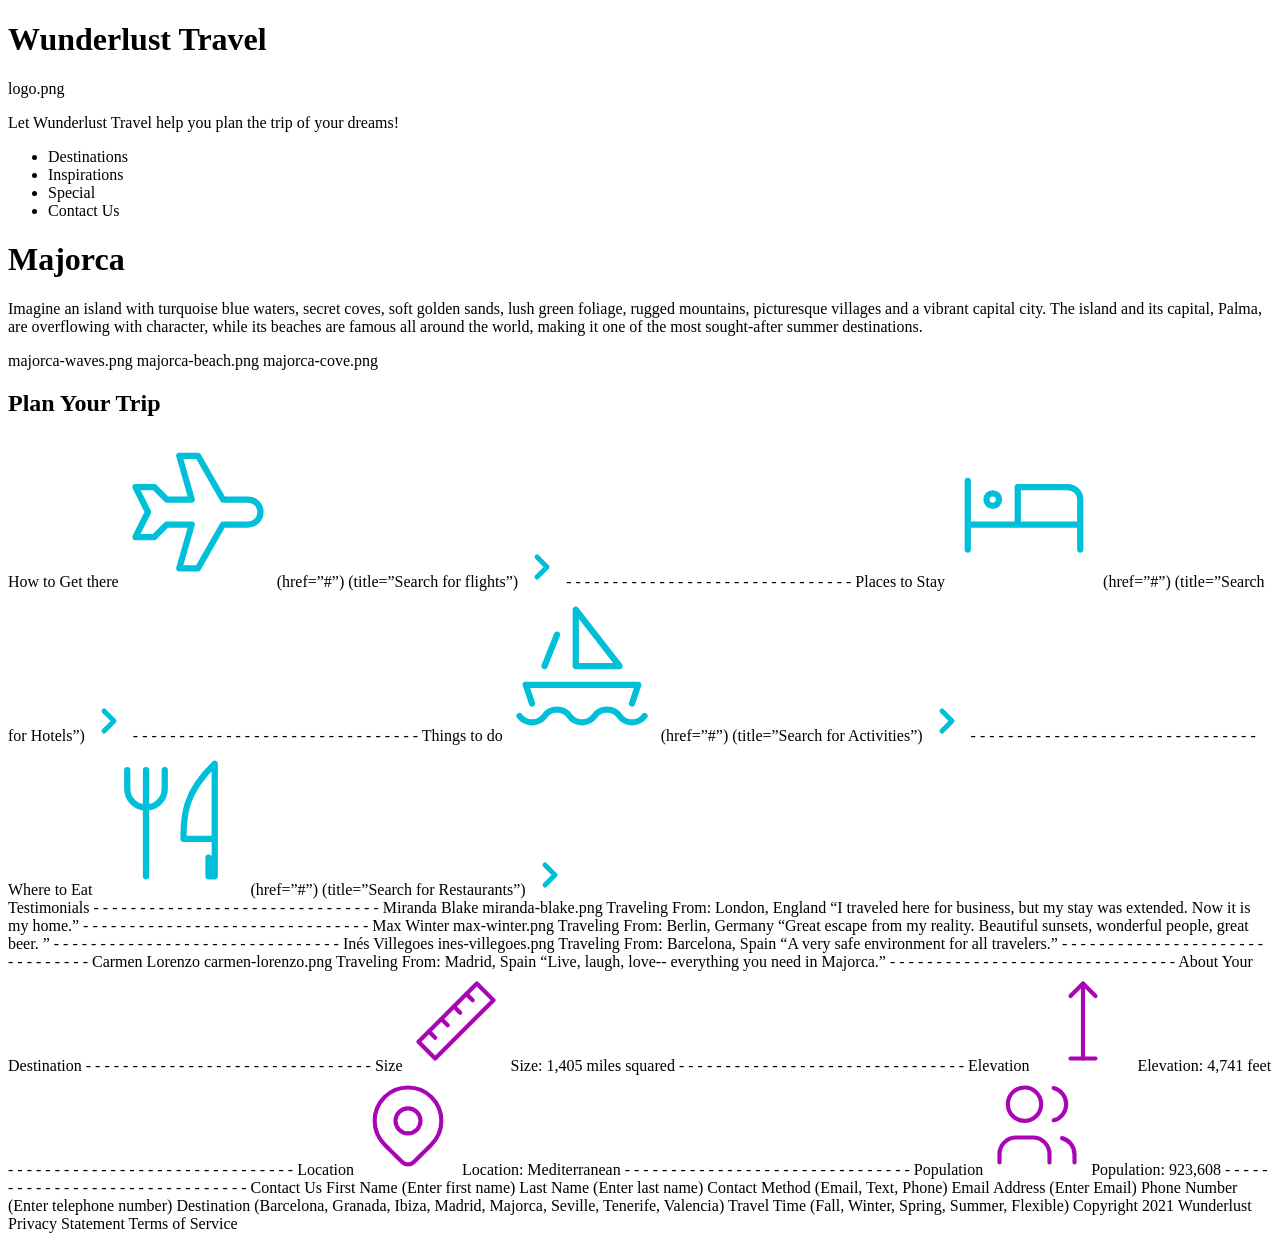
==== index.html @ f4793090 "Update index.html" ====
<!DOCTYPE html>
<html lang="en">
<head>
    <meta charset="UTF-8">
    <title>Wunderlust</title>
</head>
<body>
    <header>  
        <h1>Wunderlust Travel</h1>
        logo.png
        <p>Let Wunderlust Travel help you plan the trip of your dreams!</p>
        <nav>
            <ul>
                <li>Destinations</li>
                <li>Inspirations</li>
                <li>Special</li>
                <li>Contact Us</li>
            </ul>
        </nav>
    </header>
    
    <main>
        <h1>Majorca</h1>
        <p>Imagine an island with turquoise blue waters, secret coves, soft golden sands, lush green foliage, rugged mountains, picturesque villages and a vibrant capital city. The island and its capital, Palma, are overflowing with character, while its beaches are famous all around the world, making it one of the most sought-after summer destinations.</p>
    
        majorca-waves.png
        majorca-beach.png
        majorca-cove.png
    
    
        <h2>Plan Your Trip</h2>
   
    How to Get there
    <svg xmlns="http://www.w3.org/2000/svg" class="icon icon-tabler icon-tabler-plane" width="150" height="150" viewBox="0 0 24 24" stroke-width="1" stroke="#00bfd8" fill="none" stroke-linecap="round" stroke-linejoin="round">
      <path stroke="none" d="M0 0h24v24H0z" fill="none"/>
      <path d="M16 10h4a2 2 0 0 1 0 4h-4l-4 7h-3l2 -7h-4l-2 2h-3l2 -4l-2 -4h3l2 2h4l-2 -7h3z" />
    </svg>
    
    (href=”#”) (title=”Search for flights”)
    <svg xmlns="http://www.w3.org/2000/svg" class="icon icon-tabler icon-tabler-chevron-right" width="40" height="40" viewBox="0 0 24 24" stroke-width="3" stroke="#00bfd8" fill="none" stroke-linecap="round" stroke-linejoin="round">
      <path stroke="none" d="M0 0h24v24H0z" fill="none"/>
      <polyline points="9 6 15 12 9 18" />
    </svg>
    - - - - - - - - - - - - - - - - - - - - - - - - - - - - - - - 
    Places to Stay
    <svg xmlns="http://www.w3.org/2000/svg" class="icon icon-tabler icon-tabler-bed" width="150" height="150" viewBox="0 0 24 24" stroke-width="1" stroke="#00bfd8" fill="none" stroke-linecap="round" stroke-linejoin="round">
      <path stroke="none" d="M0 0h24v24H0z" fill="none"/>
      <path d="M3 7v11m0 -4h18m0 4v-8a2 2 0 0 0 -2 -2h-8v6" />
      <circle cx="7" cy="10" r="1" />
    </svg>
    
    (href=”#”) (title=”Search for Hotels”)
    <svg xmlns="http://www.w3.org/2000/svg" class="icon icon-tabler icon-tabler-chevron-right" width="40" height="40" viewBox="0 0 24 24" stroke-width="3" stroke="#00bfd8" fill="none" stroke-linecap="round" stroke-linejoin="round">
      <path stroke="none" d="M0 0h24v24H0z" fill="none"/>
      <polyline points="9 6 15 12 9 18" />
    </svg>
    - - - - - - - - - - - - - - - - - - - - - - - - - - - - - - - 
    Things to do
    <svg xmlns="http://www.w3.org/2000/svg" class="icon icon-tabler icon-tabler-sailboat" width="150" height="150" viewBox="0 0 24 24" stroke-width="1" stroke="#00bfd8" fill="none" stroke-linecap="round" stroke-linejoin="round">
      <path stroke="none" d="M0 0h24v24H0z" fill="none"/>
      <path d="M2 20a2.4 2.4 0 0 0 2 1a2.4 2.4 0 0 0 2 -1a2.4 2.4 0 0 1 2 -1a2.4 2.4 0 0 1 2 1a2.4 2.4 0 0 0 2 1a2.4 2.4 0 0 0 2 -1a2.4 2.4 0 0 1 2 -1a2.4 2.4 0 0 1 2 1a2.4 2.4 0 0 0 2 1a2.4 2.4 0 0 0 2 -1" />
      <path d="M4 18l-1 -3h18l-1 3" />
      <path d="M11 12h7l-7 -9v9" />
      <line x1="8" y1="7" x2="6" y2="12" />
    </svg>
    
    (href=”#”) (title=”Search for Activities”)
    <svg xmlns="http://www.w3.org/2000/svg" class="icon icon-tabler icon-tabler-chevron-right" width="40" height="40" viewBox="0 0 24 24" stroke-width="3" stroke="#00bfd8" fill="none" stroke-linecap="round" stroke-linejoin="round">
      <path stroke="none" d="M0 0h24v24H0z" fill="none"/>
      <polyline points="9 6 15 12 9 18" />
    </svg>
    - - - - - - - - - - - - - - - - - - - - - - - - - - - - - - - 
    Where to Eat
    <svg xmlns="http://www.w3.org/2000/svg" class="icon icon-tabler icon-tabler-tools-kitchen-2" width="150" height="150" viewBox="0 0 24 24" stroke-width="1" stroke="#00bfd8" fill="none" stroke-linecap="round" stroke-linejoin="round">
      <path stroke="none" d="M0 0h24v24H0z" fill="none"/>
      <path d="M19 3v12h-5c-.023 -3.681 .184 -7.406 5 -12zm0 12v6h-1v-3m-10 -14v17m-3 -17v3a3 3 0 1 0 6 0v-3" />
    </svg>
    
    (href=”#”) (title=”Search for Restaurants”) 
    <svg xmlns="http://www.w3.org/2000/svg" class="icon icon-tabler icon-tabler-chevron-right" width="40" height="40" viewBox="0 0 24 24" stroke-width="3" stroke="#00bfd8" fill="none" stroke-linecap="round" stroke-linejoin="round">
      <path stroke="none" d="M0 0h24v24H0z" fill="none"/>
      <polyline points="9 6 15 12 9 18" />
    </svg>
    </main> 
    
    
    Testimonials
    - - - - - - - - - - - - - - - - - - - - - - - - - - - - - - - 
    Miranda Blake
    miranda-blake.png
    Traveling From: London, England
    “I traveled here for business, but my stay was extended. Now it is my home.”
    - - - - - - - - - - - - - - - - - - - - - - - - - - - - - - - 
    Max Winter
    max-winter.png
    Traveling From: Berlin, Germany
    “Great escape from my reality. Beautiful sunsets, wonderful people, great beer. ”
    - - - - - - - - - - - - - - - - - - - - - - - - - - - - - - - 
    Inés Villegoes
    ines-villegoes.png
    Traveling From: Barcelona, Spain
    “A very safe environment for all travelers.”
    
    - - - - - - - - - - - - - - - - - - - - - - - - - - - - - - - 
    Carmen Lorenzo
    carmen-lorenzo.png
    Traveling From: Madrid, Spain
    “Live, laugh, love-- everything you need in Majorca.”
    - - - - - - - - - - - - - - - - - - - - - - - - - - - - - - - 
    
    
    About Your Destination
    - - - - - - - - - - - - - - - - - - - - - - - - - - - - - - - 
    Size
    <svg xmlns="http://www.w3.org/2000/svg" class="icon icon-tabler icon-tabler-ruler-2" width="100" height="100" viewBox="0 0 24 24" stroke-width="1" stroke="#a905b6" fill="none" stroke-linecap="round" stroke-linejoin="round">
      <path stroke="none" d="M0 0h24v24H0z" fill="none"/>
      <path d="M17 3l4 4l-14 14l-4 -4z" />
      <path d="M16 7l-1.5 -1.5" />
      <path d="M13 10l-1.5 -1.5" />
      <path d="M10 13l-1.5 -1.5" />
      <path d="M7 16l-1.5 -1.5" />
    </svg>
    
    Size: 1,405 miles squared
    - - - - - - - - - - - - - - - - - - - - - - - - - - - - - - - 
    Elevation
    <svg xmlns="http://www.w3.org/2000/svg" class="icon icon-tabler icon-tabler-arrow-top-bar" width="100" height="100" viewBox="0 0 24 24" stroke-width="1" stroke="#a905b6" fill="none" stroke-linecap="round" stroke-linejoin="round">
      <path stroke="none" d="M0 0h24v24H0z" fill="none"/>
      <line x1="12" y1="21" x2="12" y2="3" />
      <path d="M15 6l-3 -3l-3 3" />
      <line x1="9" y1="21" x2="15" y2="21" />
    </svg>
    
    Elevation: 4,741 feet
    - - - - - - - - - - - - - - - - - - - - - - - - - - - - - - - 
    Location
    <svg xmlns="http://www.w3.org/2000/svg" class="icon icon-tabler icon-tabler-map-pin" width="100" height="100" viewBox="0 0 24 24" stroke-width="1" stroke="#a905b6" fill="none" stroke-linecap="round" stroke-linejoin="round">
      <path stroke="none" d="M0 0h24v24H0z" fill="none"/>
      <circle cx="12" cy="11" r="3" />
      <path d="M17.657 16.657l-4.243 4.243a2 2 0 0 1 -2.827 0l-4.244 -4.243a8 8 0 1 1 11.314 0z" />
    </svg>
    Location: Mediterranean 
    - - - - - - - - - - - - - - - - - - - - - - - - - - - - - - - 
    Population
    <svg xmlns="http://www.w3.org/2000/svg" class="icon icon-tabler icon-tabler-users" width="100" height="100" viewBox="0 0 24 24" stroke-width="1" stroke="#a905b6" fill="none" stroke-linecap="round" stroke-linejoin="round">
      <path stroke="none" d="M0 0h24v24H0z" fill="none"/>
      <circle cx="9" cy="7" r="4" />
      <path d="M3 21v-2a4 4 0 0 1 4 -4h4a4 4 0 0 1 4 4v2" />
      <path d="M16 3.13a4 4 0 0 1 0 7.75" />
      <path d="M21 21v-2a4 4 0 0 0 -3 -3.85" />
    </svg>
    
    Population: 923,608
    - - - - - - - - - - - - - - - - - - - - - - - - - - - - - - - 
    
    
    Contact Us
    First Name (Enter first name)
    Last Name (Enter last name)
    
    Contact Method (Email, Text, Phone)
    Email Address (Enter Email)
    Phone Number (Enter telephone number)
    
    Destination (Barcelona, Granada, Ibiza, Madrid, Majorca, Seville, Tenerife, Valencia)
    Travel Time (Fall, Winter, Spring, Summer, Flexible)
    
    
    
    Copyright 2021 Wunderlust
    Privacy Statement
    Terms of Service
    
</body>
</html>
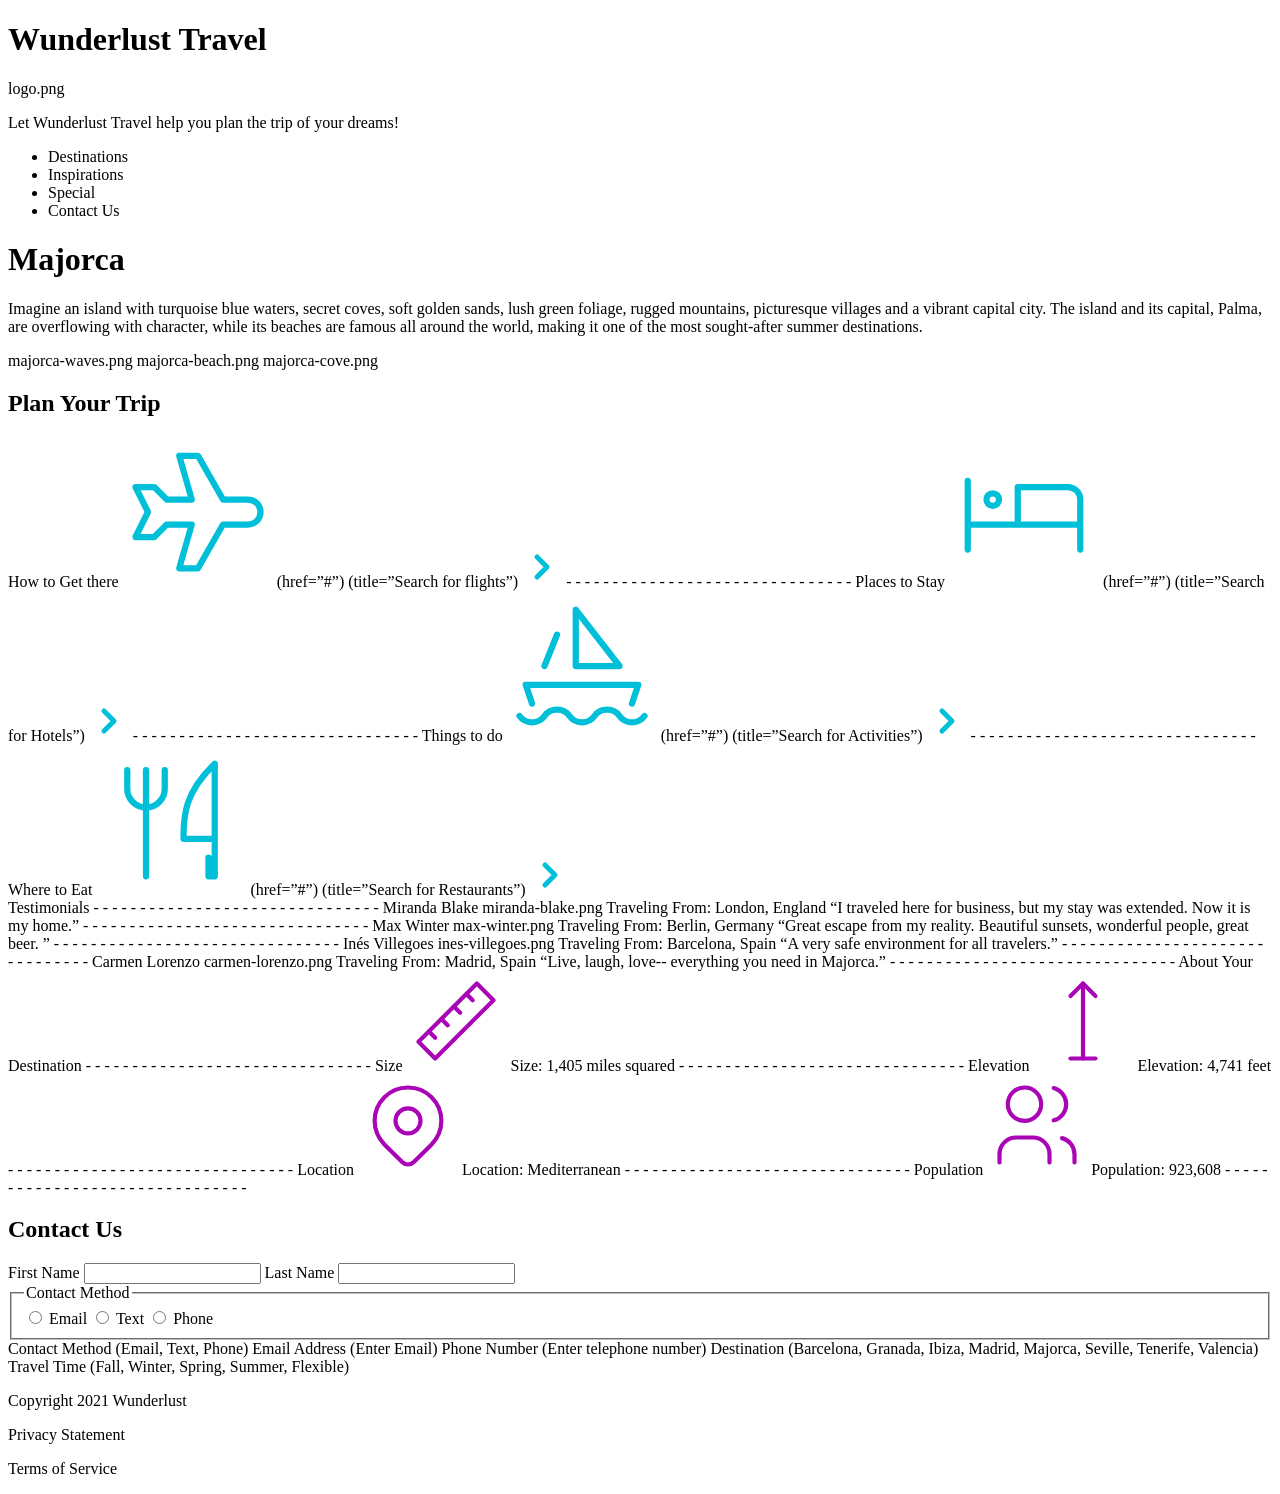
==== commit 24eedcf0: "footer and radio added footer and radio buttons for the contact form area" ====
--- a/index.html
+++ b/index.html
@@ -30,7 +30,7 @@
     
         <h2>Plan Your Trip</h2>
    
-    How to Get there
+        How to Get there
     <svg xmlns="http://www.w3.org/2000/svg" class="icon icon-tabler icon-tabler-plane" width="150" height="150" viewBox="0 0 24 24" stroke-width="1" stroke="#00bfd8" fill="none" stroke-linecap="round" stroke-linejoin="round">
       <path stroke="none" d="M0 0h24v24H0z" fill="none"/>
       <path d="M16 10h4a2 2 0 0 1 0 4h-4l-4 7h-3l2 -7h-4l-2 2h-3l2 -4l-2 -4h3l2 2h4l-2 -7h3z" />
@@ -152,11 +152,22 @@
     
     Population: 923,608
     - - - - - - - - - - - - - - - - - - - - - - - - - - - - - - - 
-    
-    
-    Contact Us
-    First Name (Enter first name)
-    Last Name (Enter last name)
+    <h2>Contact Us</h2>
+    <form>
+        <label for="firstName">First Name</label>
+        <input id="firstName" type="text" required>
+        <label for="lastName">Last Name</label>
+        <input id="lastName" type="text" required>
+
+        <fieldset>
+            <legend>Contact Method</legend>
+            <input id="method1" type="radio" name="email">
+            <label for="method1">Email</label>
+            <input id="method2" type="radio" name="text">
+            <label for="method2">Text</label>
+            <input id="method3" type="radio" name="phone">
+            <label for="method3">Phone</label>
+        </fieldset>
     
     Contact Method (Email, Text, Phone)
     Email Address (Enter Email)
@@ -164,12 +175,13 @@
     
     Destination (Barcelona, Granada, Ibiza, Madrid, Majorca, Seville, Tenerife, Valencia)
     Travel Time (Fall, Winter, Spring, Summer, Flexible)
+    </form>
     
-    
-    
-    Copyright 2021 Wunderlust
-    Privacy Statement
-    Terms of Service
+    <footer>
+        <p>Copyright 2021 Wunderlust</p>
+        <p>Privacy Statement</p>
+        <p>Terms of Service</p>
+    </footer>
     
 </body>
 </html>
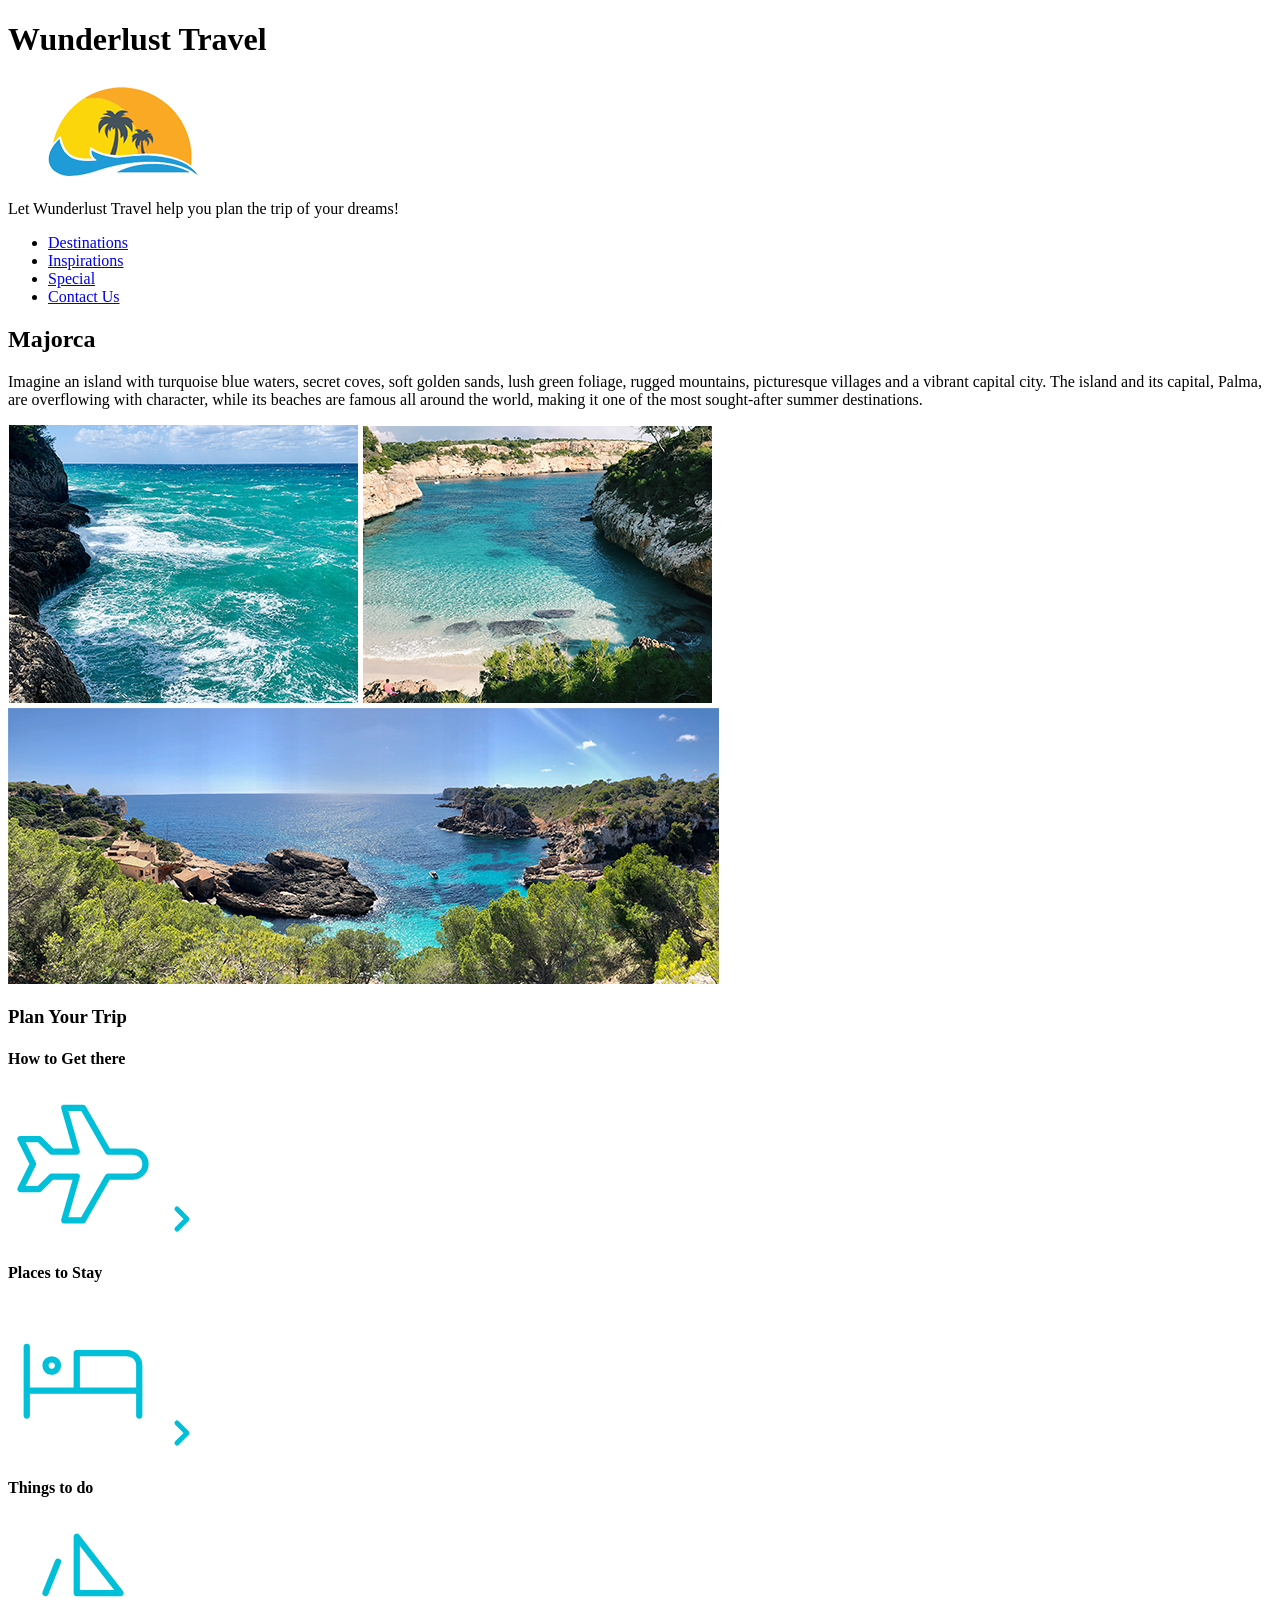
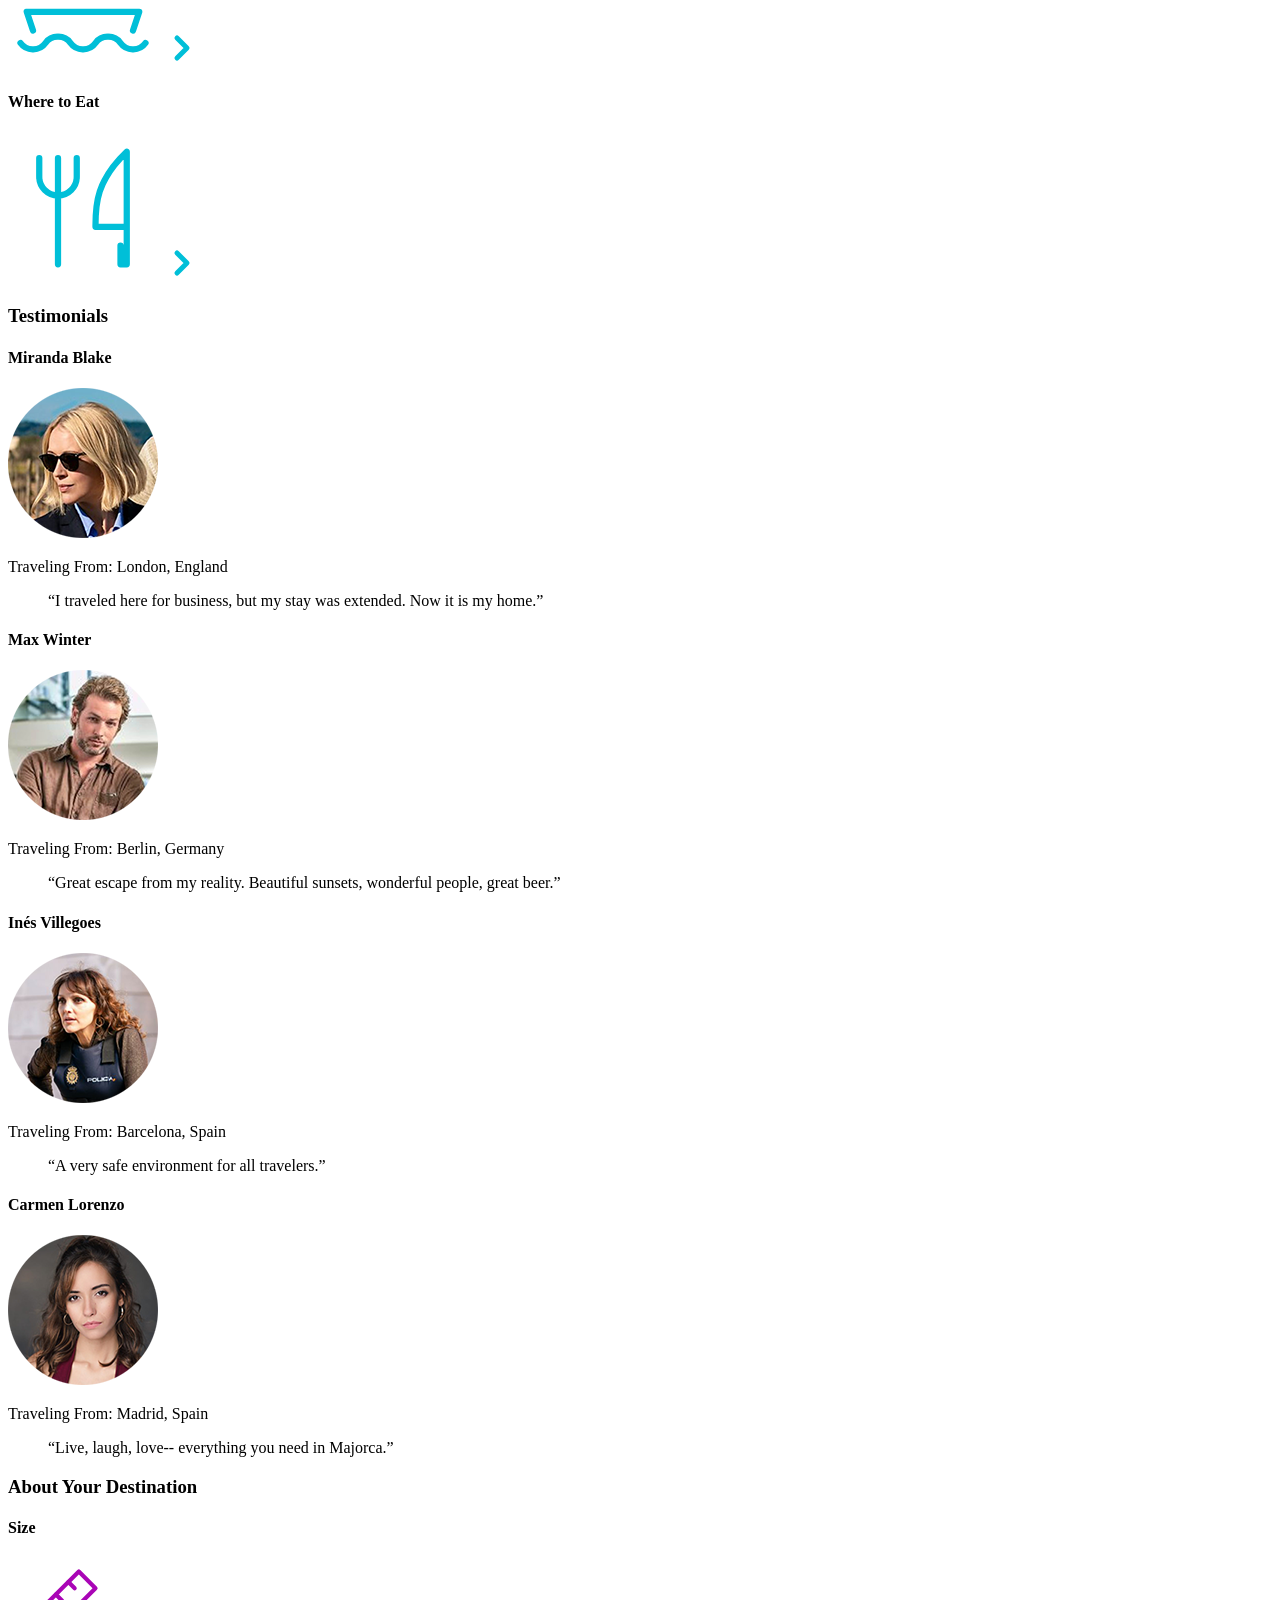
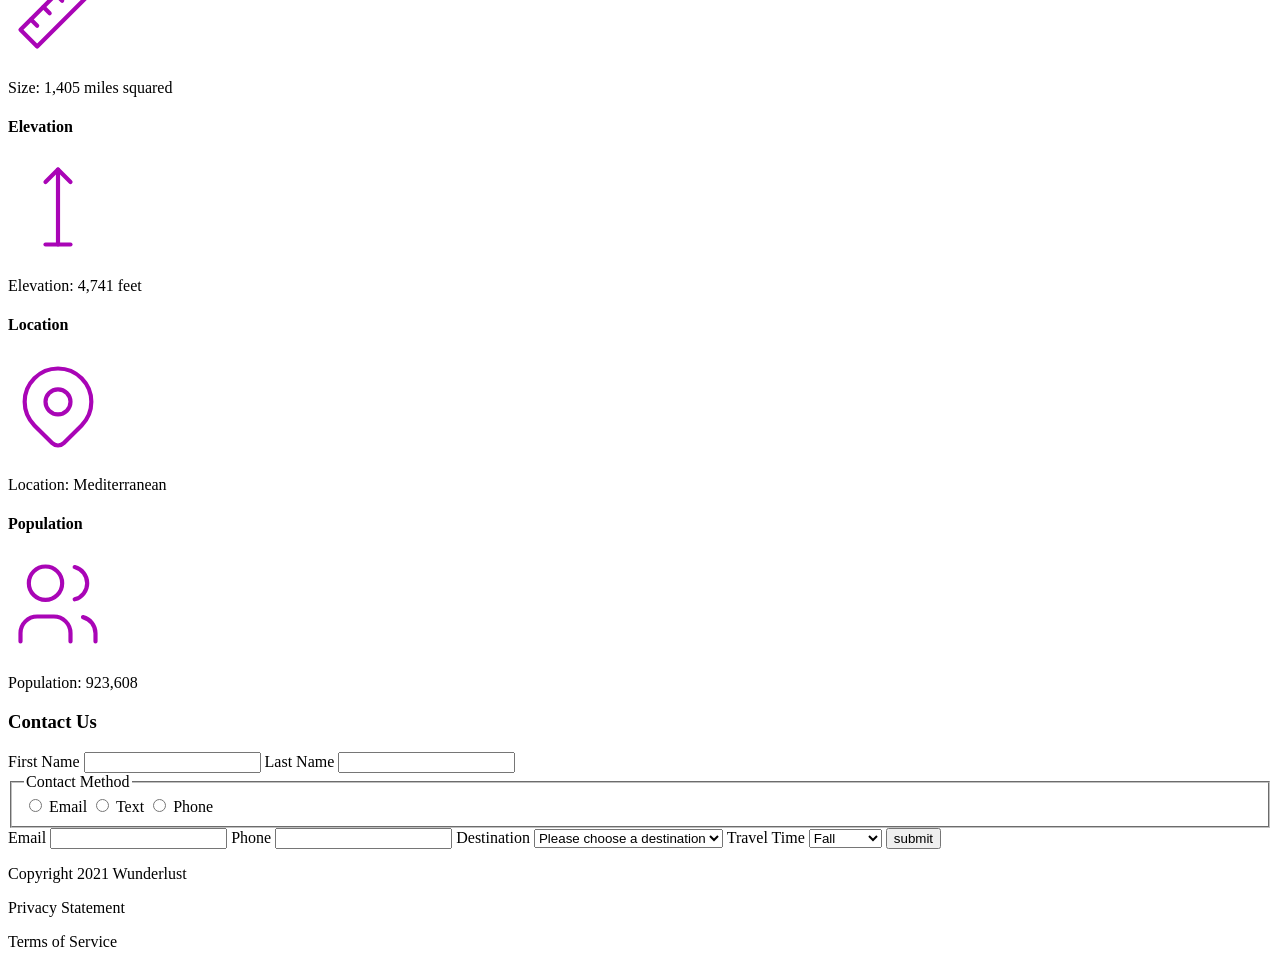
==== commit 0ce80613: "more code" ====
--- a/index.html
+++ b/index.html
@@ -7,181 +7,208 @@
 <body>
     <header>  
         <h1>Wunderlust Travel</h1>
-        logo.png
+        <img src="images/logo-L.png" alt="cartoon sun with two palm trees and waves underneath">
         <p>Let Wunderlust Travel help you plan the trip of your dreams!</p>
         <nav>
             <ul>
-                <li>Destinations</li>
-                <li>Inspirations</li>
-                <li>Special</li>
-                <li>Contact Us</li>
+                <li><a href="#Destinations">Destinations</a></li>
+                <li><a href="#Inspirations">Inspirations</a></li>
+                <li><a href="#Special">Special</a></li>
+                <li><a href="#Contact">Contact Us</a></li>
             </ul>
         </nav>
     </header>
     
     <main>
-        <h1>Majorca</h1>
+        <h2>Majorca</h2>
         <p>Imagine an island with turquoise blue waters, secret coves, soft golden sands, lush green foliage, rugged mountains, picturesque villages and a vibrant capital city. The island and its capital, Palma, are overflowing with character, while its beaches are famous all around the world, making it one of the most sought-after summer destinations.</p>
     
-        majorca-waves.png
-        majorca-beach.png
-        majorca-cove.png
-    
-    
-        <h2>Plan Your Trip</h2>
-   
-        How to Get there
-    <svg xmlns="http://www.w3.org/2000/svg" class="icon icon-tabler icon-tabler-plane" width="150" height="150" viewBox="0 0 24 24" stroke-width="1" stroke="#00bfd8" fill="none" stroke-linecap="round" stroke-linejoin="round">
-      <path stroke="none" d="M0 0h24v24H0z" fill="none"/>
-      <path d="M16 10h4a2 2 0 0 1 0 4h-4l-4 7h-3l2 -7h-4l-2 2h-3l2 -4l-2 -4h3l2 2h4l-2 -7h3z" />
-    </svg>
-    
-    (href=”#”) (title=”Search for flights”)
-    <svg xmlns="http://www.w3.org/2000/svg" class="icon icon-tabler icon-tabler-chevron-right" width="40" height="40" viewBox="0 0 24 24" stroke-width="3" stroke="#00bfd8" fill="none" stroke-linecap="round" stroke-linejoin="round">
-      <path stroke="none" d="M0 0h24v24H0z" fill="none"/>
-      <polyline points="9 6 15 12 9 18" />
-    </svg>
-    - - - - - - - - - - - - - - - - - - - - - - - - - - - - - - - 
-    Places to Stay
-    <svg xmlns="http://www.w3.org/2000/svg" class="icon icon-tabler icon-tabler-bed" width="150" height="150" viewBox="0 0 24 24" stroke-width="1" stroke="#00bfd8" fill="none" stroke-linecap="round" stroke-linejoin="round">
-      <path stroke="none" d="M0 0h24v24H0z" fill="none"/>
-      <path d="M3 7v11m0 -4h18m0 4v-8a2 2 0 0 0 -2 -2h-8v6" />
-      <circle cx="7" cy="10" r="1" />
-    </svg>
-    
-    (href=”#”) (title=”Search for Hotels”)
-    <svg xmlns="http://www.w3.org/2000/svg" class="icon icon-tabler icon-tabler-chevron-right" width="40" height="40" viewBox="0 0 24 24" stroke-width="3" stroke="#00bfd8" fill="none" stroke-linecap="round" stroke-linejoin="round">
-      <path stroke="none" d="M0 0h24v24H0z" fill="none"/>
-      <polyline points="9 6 15 12 9 18" />
-    </svg>
-    - - - - - - - - - - - - - - - - - - - - - - - - - - - - - - - 
-    Things to do
-    <svg xmlns="http://www.w3.org/2000/svg" class="icon icon-tabler icon-tabler-sailboat" width="150" height="150" viewBox="0 0 24 24" stroke-width="1" stroke="#00bfd8" fill="none" stroke-linecap="round" stroke-linejoin="round">
-      <path stroke="none" d="M0 0h24v24H0z" fill="none"/>
-      <path d="M2 20a2.4 2.4 0 0 0 2 1a2.4 2.4 0 0 0 2 -1a2.4 2.4 0 0 1 2 -1a2.4 2.4 0 0 1 2 1a2.4 2.4 0 0 0 2 1a2.4 2.4 0 0 0 2 -1a2.4 2.4 0 0 1 2 -1a2.4 2.4 0 0 1 2 1a2.4 2.4 0 0 0 2 1a2.4 2.4 0 0 0 2 -1" />
-      <path d="M4 18l-1 -3h18l-1 3" />
-      <path d="M11 12h7l-7 -9v9" />
-      <line x1="8" y1="7" x2="6" y2="12" />
-    </svg>
-    
-    (href=”#”) (title=”Search for Activities”)
-    <svg xmlns="http://www.w3.org/2000/svg" class="icon icon-tabler icon-tabler-chevron-right" width="40" height="40" viewBox="0 0 24 24" stroke-width="3" stroke="#00bfd8" fill="none" stroke-linecap="round" stroke-linejoin="round">
-      <path stroke="none" d="M0 0h24v24H0z" fill="none"/>
-      <polyline points="9 6 15 12 9 18" />
-    </svg>
-    - - - - - - - - - - - - - - - - - - - - - - - - - - - - - - - 
-    Where to Eat
-    <svg xmlns="http://www.w3.org/2000/svg" class="icon icon-tabler icon-tabler-tools-kitchen-2" width="150" height="150" viewBox="0 0 24 24" stroke-width="1" stroke="#00bfd8" fill="none" stroke-linecap="round" stroke-linejoin="round">
-      <path stroke="none" d="M0 0h24v24H0z" fill="none"/>
-      <path d="M19 3v12h-5c-.023 -3.681 .184 -7.406 5 -12zm0 12v6h-1v-3m-10 -14v17m-3 -17v3a3 3 0 1 0 6 0v-3" />
-    </svg>
-    
-    (href=”#”) (title=”Search for Restaurants”) 
-    <svg xmlns="http://www.w3.org/2000/svg" class="icon icon-tabler icon-tabler-chevron-right" width="40" height="40" viewBox="0 0 24 24" stroke-width="3" stroke="#00bfd8" fill="none" stroke-linecap="round" stroke-linejoin="round">
-      <path stroke="none" d="M0 0h24v24H0z" fill="none"/>
-      <polyline points="9 6 15 12 9 18" />
-    </svg>
-    </main> 
-    
-    
-    Testimonials
-    - - - - - - - - - - - - - - - - - - - - - - - - - - - - - - - 
-    Miranda Blake
-    miranda-blake.png
-    Traveling From: London, England
-    “I traveled here for business, but my stay was extended. Now it is my home.”
-    - - - - - - - - - - - - - - - - - - - - - - - - - - - - - - - 
-    Max Winter
-    max-winter.png
-    Traveling From: Berlin, Germany
-    “Great escape from my reality. Beautiful sunsets, wonderful people, great beer. ”
-    - - - - - - - - - - - - - - - - - - - - - - - - - - - - - - - 
-    Inés Villegoes
-    ines-villegoes.png
-    Traveling From: Barcelona, Spain
-    “A very safe environment for all travelers.”
-    
-    - - - - - - - - - - - - - - - - - - - - - - - - - - - - - - - 
-    Carmen Lorenzo
-    carmen-lorenzo.png
-    Traveling From: Madrid, Spain
-    “Live, laugh, love-- everything you need in Majorca.”
-    - - - - - - - - - - - - - - - - - - - - - - - - - - - - - - - 
-    
-    
-    About Your Destination
-    - - - - - - - - - - - - - - - - - - - - - - - - - - - - - - - 
-    Size
-    <svg xmlns="http://www.w3.org/2000/svg" class="icon icon-tabler icon-tabler-ruler-2" width="100" height="100" viewBox="0 0 24 24" stroke-width="1" stroke="#a905b6" fill="none" stroke-linecap="round" stroke-linejoin="round">
-      <path stroke="none" d="M0 0h24v24H0z" fill="none"/>
-      <path d="M17 3l4 4l-14 14l-4 -4z" />
-      <path d="M16 7l-1.5 -1.5" />
-      <path d="M13 10l-1.5 -1.5" />
-      <path d="M10 13l-1.5 -1.5" />
-      <path d="M7 16l-1.5 -1.5" />
-    </svg>
-    
-    Size: 1,405 miles squared
-    - - - - - - - - - - - - - - - - - - - - - - - - - - - - - - - 
-    Elevation
-    <svg xmlns="http://www.w3.org/2000/svg" class="icon icon-tabler icon-tabler-arrow-top-bar" width="100" height="100" viewBox="0 0 24 24" stroke-width="1" stroke="#a905b6" fill="none" stroke-linecap="round" stroke-linejoin="round">
-      <path stroke="none" d="M0 0h24v24H0z" fill="none"/>
-      <line x1="12" y1="21" x2="12" y2="3" />
-      <path d="M15 6l-3 -3l-3 3" />
-      <line x1="9" y1="21" x2="15" y2="21" />
-    </svg>
-    
-    Elevation: 4,741 feet
-    - - - - - - - - - - - - - - - - - - - - - - - - - - - - - - - 
-    Location
-    <svg xmlns="http://www.w3.org/2000/svg" class="icon icon-tabler icon-tabler-map-pin" width="100" height="100" viewBox="0 0 24 24" stroke-width="1" stroke="#a905b6" fill="none" stroke-linecap="round" stroke-linejoin="round">
-      <path stroke="none" d="M0 0h24v24H0z" fill="none"/>
-      <circle cx="12" cy="11" r="3" />
-      <path d="M17.657 16.657l-4.243 4.243a2 2 0 0 1 -2.827 0l-4.244 -4.243a8 8 0 1 1 11.314 0z" />
-    </svg>
-    Location: Mediterranean 
-    - - - - - - - - - - - - - - - - - - - - - - - - - - - - - - - 
-    Population
-    <svg xmlns="http://www.w3.org/2000/svg" class="icon icon-tabler icon-tabler-users" width="100" height="100" viewBox="0 0 24 24" stroke-width="1" stroke="#a905b6" fill="none" stroke-linecap="round" stroke-linejoin="round">
-      <path stroke="none" d="M0 0h24v24H0z" fill="none"/>
-      <circle cx="9" cy="7" r="4" />
-      <path d="M3 21v-2a4 4 0 0 1 4 -4h4a4 4 0 0 1 4 4v2" />
-      <path d="M16 3.13a4 4 0 0 1 0 7.75" />
-      <path d="M21 21v-2a4 4 0 0 0 -3 -3.85" />
-    </svg>
-    
-    Population: 923,608
-    - - - - - - - - - - - - - - - - - - - - - - - - - - - - - - - 
-    <h2>Contact Us</h2>
-    <form>
-        <label for="firstName">First Name</label>
-        <input id="firstName" type="text" required>
-        <label for="lastName">Last Name</label>
-        <input id="lastName" type="text" required>
-
-        <fieldset>
-            <legend>Contact Method</legend>
-            <input id="method1" type="radio" name="email">
-            <label for="method1">Email</label>
-            <input id="method2" type="radio" name="text">
-            <label for="method2">Text</label>
-            <input id="method3" type="radio" name="phone">
-            <label for="method3">Phone</label>
-        </fieldset>
-    
-    Contact Method (Email, Text, Phone)
-    Email Address (Enter Email)
-    Phone Number (Enter telephone number)
-    
-    Destination (Barcelona, Granada, Ibiza, Madrid, Majorca, Seville, Tenerife, Valencia)
-    Travel Time (Fall, Winter, Spring, Summer, Flexible)
-    </form>
+        <img src="images/majorca-waves-M.png" alt="blue ocean waves next to rocky hill">
+        <img src="images/majorca-beach-M.png" alt="Beautiful light blue waters surrounded by rocky hills">
+        <img src="images/majorca-cove-M.png" alt="large cove surrounded by green foliage">
+    
+        <section id="Destinations">
+            <h3>Plan Your Trip</h3>
+                <h4>How to Get there</h4>
+                <svg xmlns="http://www.w3.org/2000/svg" class="icon icon-tabler icon-tabler-plane" width="150" height="150" viewBox="0 0 24 24" stroke-width="1" stroke="#00bfd8" fill="none" stroke-linecap="round" stroke-linejoin="round">
+                <path stroke="none" d="M0 0h24v24H0z" fill="none"/>
+                <path d="M16 10h4a2 2 0 0 1 0 4h-4l-4 7h-3l2 -7h-4l-2 2h-3l2 -4l-2 -4h3l2 2h4l-2 -7h3z" />
+                </svg>
+                <a href="#" title="Search for flights">
+                    <svg xmlns="http://www.w3.org/2000/svg" class="icon icon-tabler icon-tabler-chevron-right" width="40" height="40" viewBox="0 0 24 24" stroke-width="3" stroke="#00bfd8" fill="none" stroke-linecap="round" stroke-linejoin="round">
+                    <path stroke="none" d="M0 0h24v24H0z" fill="none"/>
+                    <polyline points="9 6 15 12 9 18" />
+                    </svg>
+                </a>
+                
+                <h4>Places to Stay</h4>
+                <svg xmlns="http://www.w3.org/2000/svg" class="icon icon-tabler icon-tabler-bed" width="150" height="150" viewBox="0 0 24 24" stroke-width="1" stroke="#00bfd8" fill="none" stroke-linecap="round" stroke-linejoin="round">
+                <path stroke="none" d="M0 0h24v24H0z" fill="none"/>
+                <path d="M3 7v11m0 -4h18m0 4v-8a2 2 0 0 0 -2 -2h-8v6" />
+                <circle cx="7" cy="10" r="1" />
+                </svg>
+                <a href="#" title="Search for Hotels">
+                    <svg xmlns="http://www.w3.org/2000/svg" class="icon icon-tabler icon-tabler-chevron-right" width="40" height="40" viewBox="0 0 24 24" stroke-width="3" stroke="#00bfd8" fill="none" stroke-linecap="round" stroke-linejoin="round">
+                    <path stroke="none" d="M0 0h24v24H0z" fill="none"/>
+                    <polyline points="9 6 15 12 9 18" />
+                    </svg>
+                </a>
+               
+                <h4>Things to do</h4>
+                <svg xmlns="http://www.w3.org/2000/svg" class="icon icon-tabler icon-tabler-sailboat" width="150" height="150" viewBox="0 0 24 24" stroke-width="1" stroke="#00bfd8" fill="none" stroke-linecap="round" stroke-linejoin="round">
+                <path stroke="none" d="M0 0h24v24H0z" fill="none"/>
+                <path d="M2 20a2.4 2.4 0 0 0 2 1a2.4 2.4 0 0 0 2 -1a2.4 2.4 0 0 1 2 -1a2.4 2.4 0 0 1 2 1a2.4 2.4 0 0 0 2 1a2.4 2.4 0 0 0 2 -1a2.4 2.4 0 0 1 2 -1a2.4 2.4 0 0 1 2 1a2.4 2.4 0 0 0 2 1a2.4 2.4 0 0 0 2 -1" />
+                <path d="M4 18l-1 -3h18l-1 3" />
+                <path d="M11 12h7l-7 -9v9" />
+                <line x1="8" y1="7" x2="6" y2="12" />
+                </svg>
+                
+                <a href="#" title="Search for Activities">
+                    <svg xmlns="http://www.w3.org/2000/svg" class="icon icon-tabler icon-tabler-chevron-right" width="40" height="40" viewBox="0 0 24 24" stroke-width="3" stroke="#00bfd8" fill="none" stroke-linecap="round" stroke-linejoin="round">
+                    <path stroke="none" d="M0 0h24v24H0z" fill="none"/>
+                    <polyline points="9 6 15 12 9 18" />
+                    </svg>
+                </a>
+                
+                <h4>Where to Eat</h4>
+                <svg xmlns="http://www.w3.org/2000/svg" class="icon icon-tabler icon-tabler-tools-kitchen-2" width="150" height="150" viewBox="0 0 24 24" stroke-width="1" stroke="#00bfd8" fill="none" stroke-linecap="round" stroke-linejoin="round">
+                <path stroke="none" d="M0 0h24v24H0z" fill="none"/>
+                <path d="M19 3v12h-5c-.023 -3.681 .184 -7.406 5 -12zm0 12v6h-1v-3m-10 -14v17m-3 -17v3a3 3 0 1 0 6 0v-3" />
+                </svg>
+                
+                <a href="#" title="Search for Restaurants">
+                    <svg xmlns="http://www.w3.org/2000/svg" class="icon icon-tabler icon-tabler-chevron-right" width="40" height="40" viewBox="0 0 24 24" stroke-width="3" stroke="#00bfd8" fill="none" stroke-linecap="round" stroke-linejoin="round">
+                    <path stroke="none" d="M0 0h24v24H0z" fill="none"/>
+                    <polyline points="9 6 15 12 9 18" />
+                    </svg>
+                </a>
+        </section>
+        
+        <section id="Inspirations">
+            <h3>Testimonials</h3>
+            
+            <article class="testimonial">
+                <h4>Miranda Blake</h4>
+                <img src="images/miranda-blake-M.png" alt="Miranda Blake">
+                <p>Traveling From: London, England</p>
+                <blockquote>“I traveled here for business, but my stay was extended. Now it is my home.”</blockquote>
+            </article>
+            <article class="testimonial">
+                <h4>Max Winter</h4>
+                <img src="images/max-winter-M.png" alt="Max Winter">
+                <p>Traveling From: Berlin, Germany</p>
+                <blockquote>“Great escape from my reality. Beautiful sunsets, wonderful people, great beer.”</blockquote>
+            </article>
+            <article class="testimonial">
+                <h4>Inés Villegoes</h4>
+                <img src="images/ines-villegoes-M.png" alt="Ines Villegos">
+                <p>Traveling From: Barcelona, Spain</p>
+                <blockquote>“A very safe environment for all travelers.”</blockquote>
+            </article>
+            <article class="testimonial">
+                <h4>Carmen Lorenzo</h4>
+                <img src="images/carmen-lorenzo-M.png" alt="Carmen Lorenzo">
+                <p>Traveling From: Madrid, Spain</p>
+                <blockquote>“Live, laugh, love-- everything you need in Majorca.”</blockquote>
+            </article>
+        </section>
+        
+
+        <section id="Special">
+            <h3>About Your Destination</h3>
+                <h4>Size</h4>
+                <svg xmlns="http://www.w3.org/2000/svg" class="icon icon-tabler icon-tabler-ruler-2" width="100" height="100" viewBox="0 0 24 24" stroke-width="1" stroke="#a905b6" fill="none" stroke-linecap="round" stroke-linejoin="round">
+                    <path stroke="none" d="M0 0h24v24H0z" fill="none"/>
+                    <path d="M17 3l4 4l-14 14l-4 -4z" />
+                    <path d="M16 7l-1.5 -1.5" />
+                    <path d="M13 10l-1.5 -1.5" />
+                    <path d="M10 13l-1.5 -1.5" />
+                    <path d="M7 16l-1.5 -1.5" />
+                </svg>
+                <p>Size: 1,405 miles squared</p>
+                
+                <h4>Elevation</h4>
+                <svg xmlns="http://www.w3.org/2000/svg" class="icon icon-tabler icon-tabler-arrow-top-bar" width="100" height="100" viewBox="0 0 24 24" stroke-width="1" stroke="#a905b6" fill="none" stroke-linecap="round" stroke-linejoin="round">
+                <path stroke="none" d="M0 0h24v24H0z" fill="none"/>
+                <line x1="12" y1="21" x2="12" y2="3" />
+                <path d="M15 6l-3 -3l-3 3" />
+                <line x1="9" y1="21" x2="15" y2="21" />
+                </svg>
+                <p>Elevation: 4,741 feet</p>
+                
+                <h4>Location</h4>
+                <svg xmlns="http://www.w3.org/2000/svg" class="icon icon-tabler icon-tabler-map-pin" width="100" height="100" viewBox="0 0 24 24" stroke-width="1" stroke="#a905b6" fill="none" stroke-linecap="round" stroke-linejoin="round">
+                <path stroke="none" d="M0 0h24v24H0z" fill="none"/>
+                <circle cx="12" cy="11" r="3" />
+                <path d="M17.657 16.657l-4.243 4.243a2 2 0 0 1 -2.827 0l-4.244 -4.243a8 8 0 1 1 11.314 0z" />
+                </svg>
+                <p>Location: Mediterranean </p>
+                
+                <h4>Population</h4>
+                <svg xmlns="http://www.w3.org/2000/svg" class="icon icon-tabler icon-tabler-users" width="100" height="100" viewBox="0 0 24 24" stroke-width="1" stroke="#a905b6" fill="none" stroke-linecap="round" stroke-linejoin="round">
+                <path stroke="none" d="M0 0h24v24H0z" fill="none"/>
+                <circle cx="9" cy="7" r="4" />
+                <path d="M3 21v-2a4 4 0 0 1 4 -4h4a4 4 0 0 1 4 4v2" />
+                <path d="M16 3.13a4 4 0 0 1 0 7.75" />
+                <path d="M21 21v-2a4 4 0 0 0 -3 -3.85" />
+                </svg>
+                <p>Population: 923,608</p>
+        </section>
+    </main>
+
+    <section id="Contact">
+        <h3>Contact Us</h3>
+        <form>
+            <label for="firstName">First Name</label>
+            <input id="firstName" type="text" required>
+            <label for="lastName">Last Name</label>
+            <input id="lastName" type="text" required>
+
+            <fieldset>
+                <legend>Contact Method</legend>
+                <input id="method1" type="radio" name="email">
+                <label for="method1">Email</label>
+                <input id="method2" type="radio" name="text">
+                <label for="method2">Text</label>
+                <input id="method3" type="radio" name="phone">
+                <label for="method3">Phone</label>
+            </fieldset>
+            
+            <label for="email">Email</label>
+            <input id="email" type="email" required>
+            <label for="phone">Phone</label>
+            <input id="phone" type="tel" required>
+            
+            <label for="destination">Destination</label>
+            <select name="destination" id="destination">
+                <option value=""> Please choose a destination </option>
+                <option value="Barcelona">Barcelona</option>
+                <option value="Granada">Granada</option>
+                <option value="Ibiza">Ibiza</option>
+                <option value="Madrid">Madrid</option>
+                <option value="Majorca">Majorca</option>
+                <option value="Seville">Seville</option>
+                <option value="Tenerife">Tenerife</option>
+                <option value="Valencia">Valencia</option>
+            </select>
+        
+            <label for="travelTime">Travel Time</label>
+            <select name="time" id="travelTime">
+                <option value="Fall">Fall</option>
+                <option value="Winter">Winter</option>
+                <option value="Spring">Spring</option>
+                <option value="Summer">Summer</option>
+                <option value="Flexible">Flexible</option>
+            </select>
+
+            <input type="submit" value="submit">
+        </form>
+    </section>
     
     <footer>
         <p>Copyright 2021 Wunderlust</p>
         <p>Privacy Statement</p>
         <p>Terms of Service</p>
     </footer>
-    
 </body>
 </html>
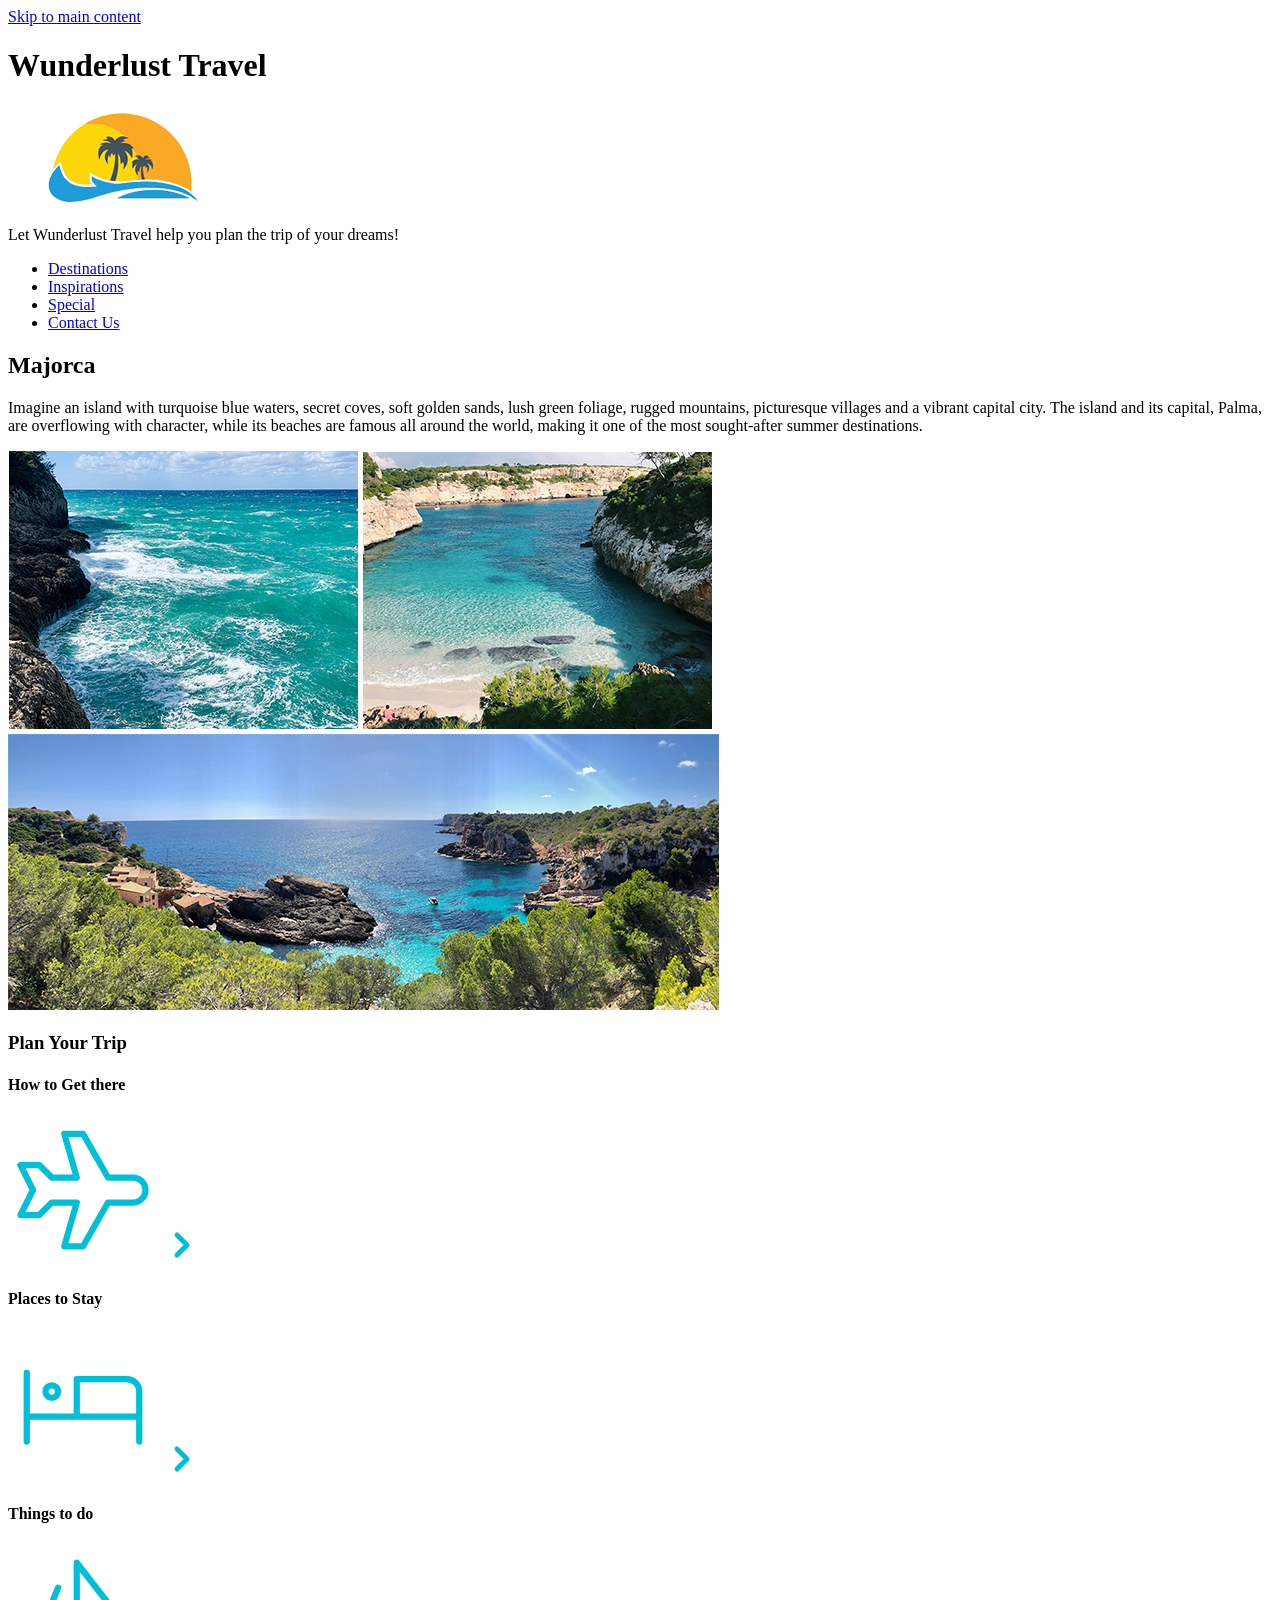
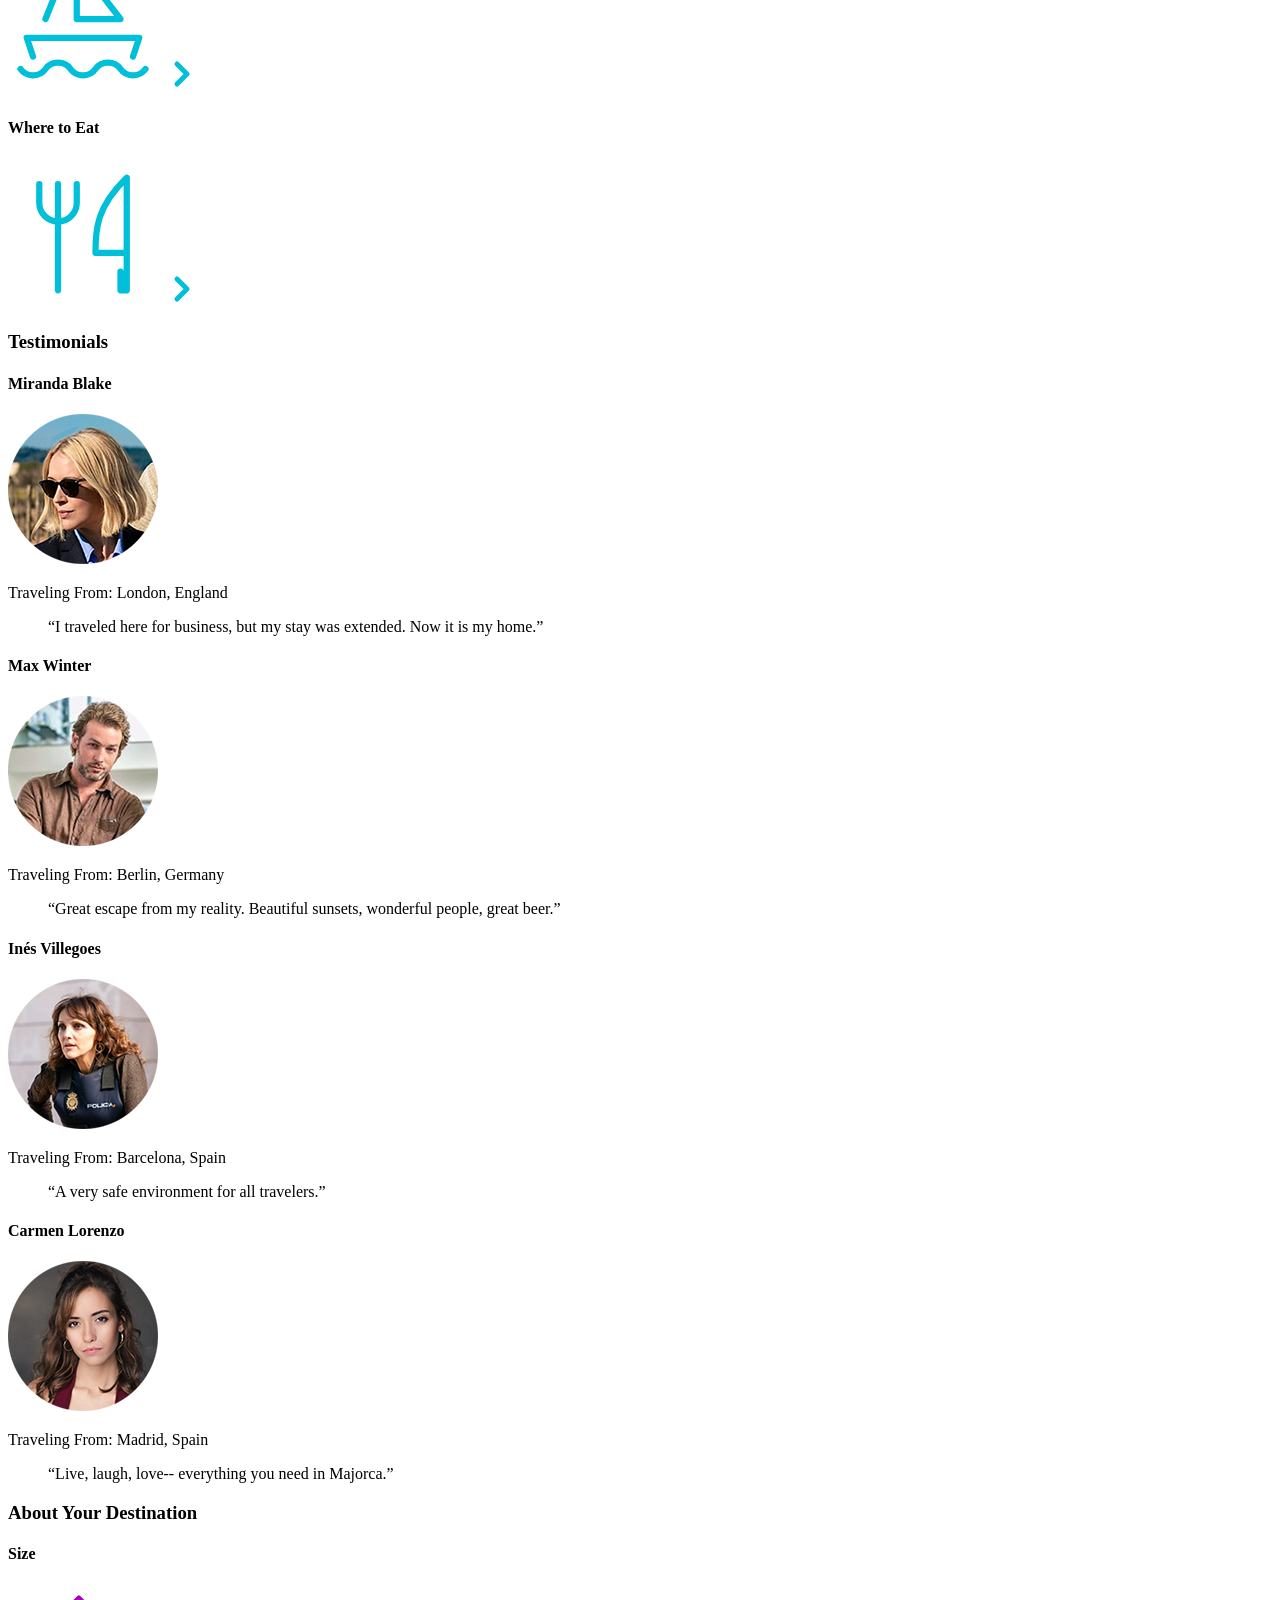
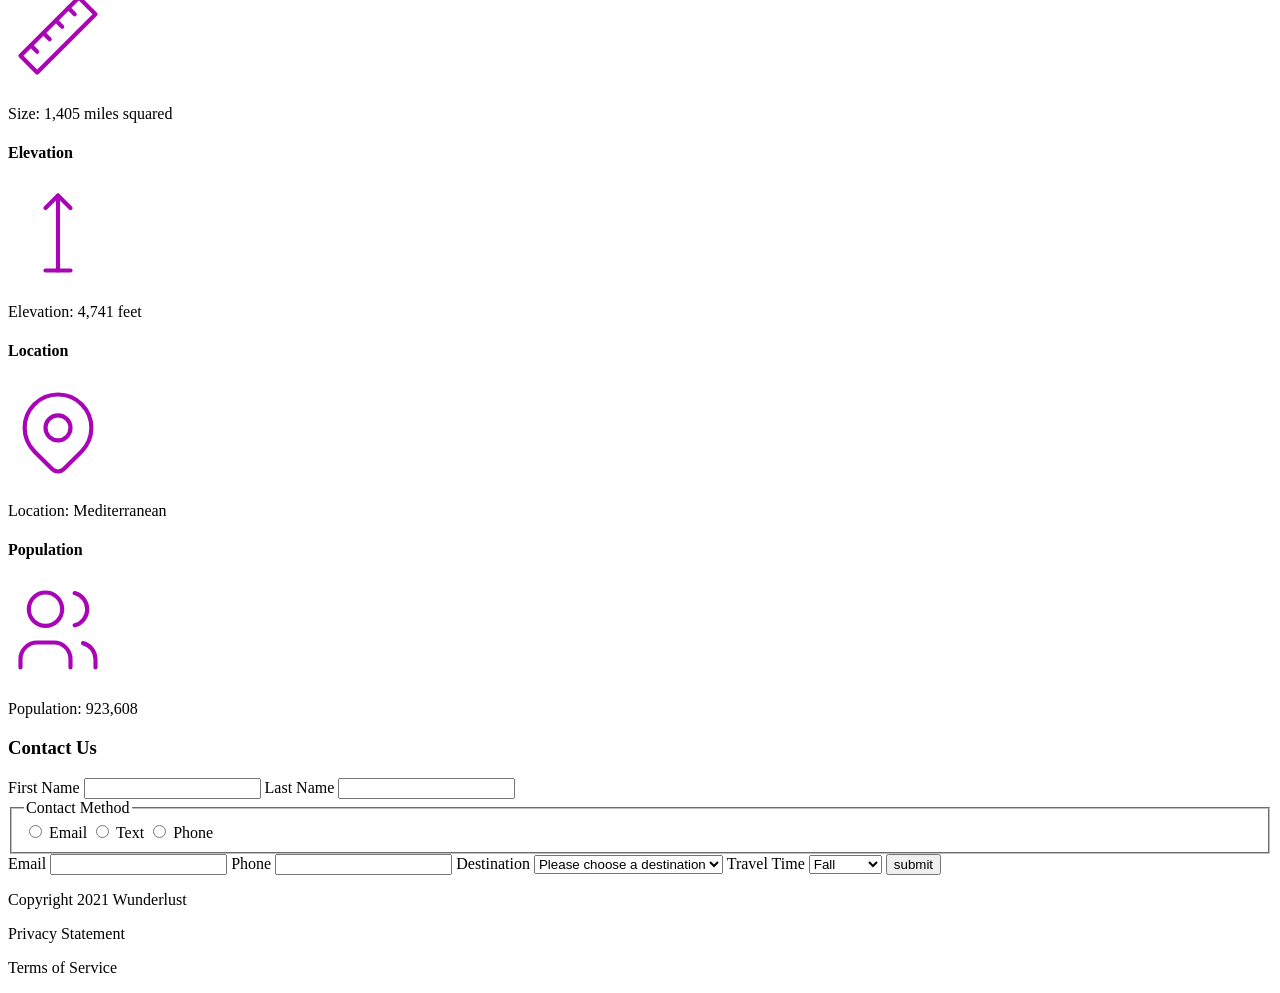
==== commit aea03387: "skip to main added skip to main content link" ====
--- a/index.html
+++ b/index.html
@@ -5,6 +5,7 @@
     <title>Wunderlust</title>
 </head>
 <body>
+<a href="#maincontent">Skip to main content</a>
     <header>  
         <h1>Wunderlust Travel</h1>
         <img src="images/logo-L.png" alt="cartoon sun with two palm trees and waves underneath">
@@ -19,7 +20,7 @@
         </nav>
     </header>
     
-    <main>
+    <main id="maincontent">
         <h2>Majorca</h2>
         <p>Imagine an island with turquoise blue waters, secret coves, soft golden sands, lush green foliage, rugged mountains, picturesque villages and a vibrant capital city. The island and its capital, Palma, are overflowing with character, while its beaches are famous all around the world, making it one of the most sought-after summer destinations.</p>
     
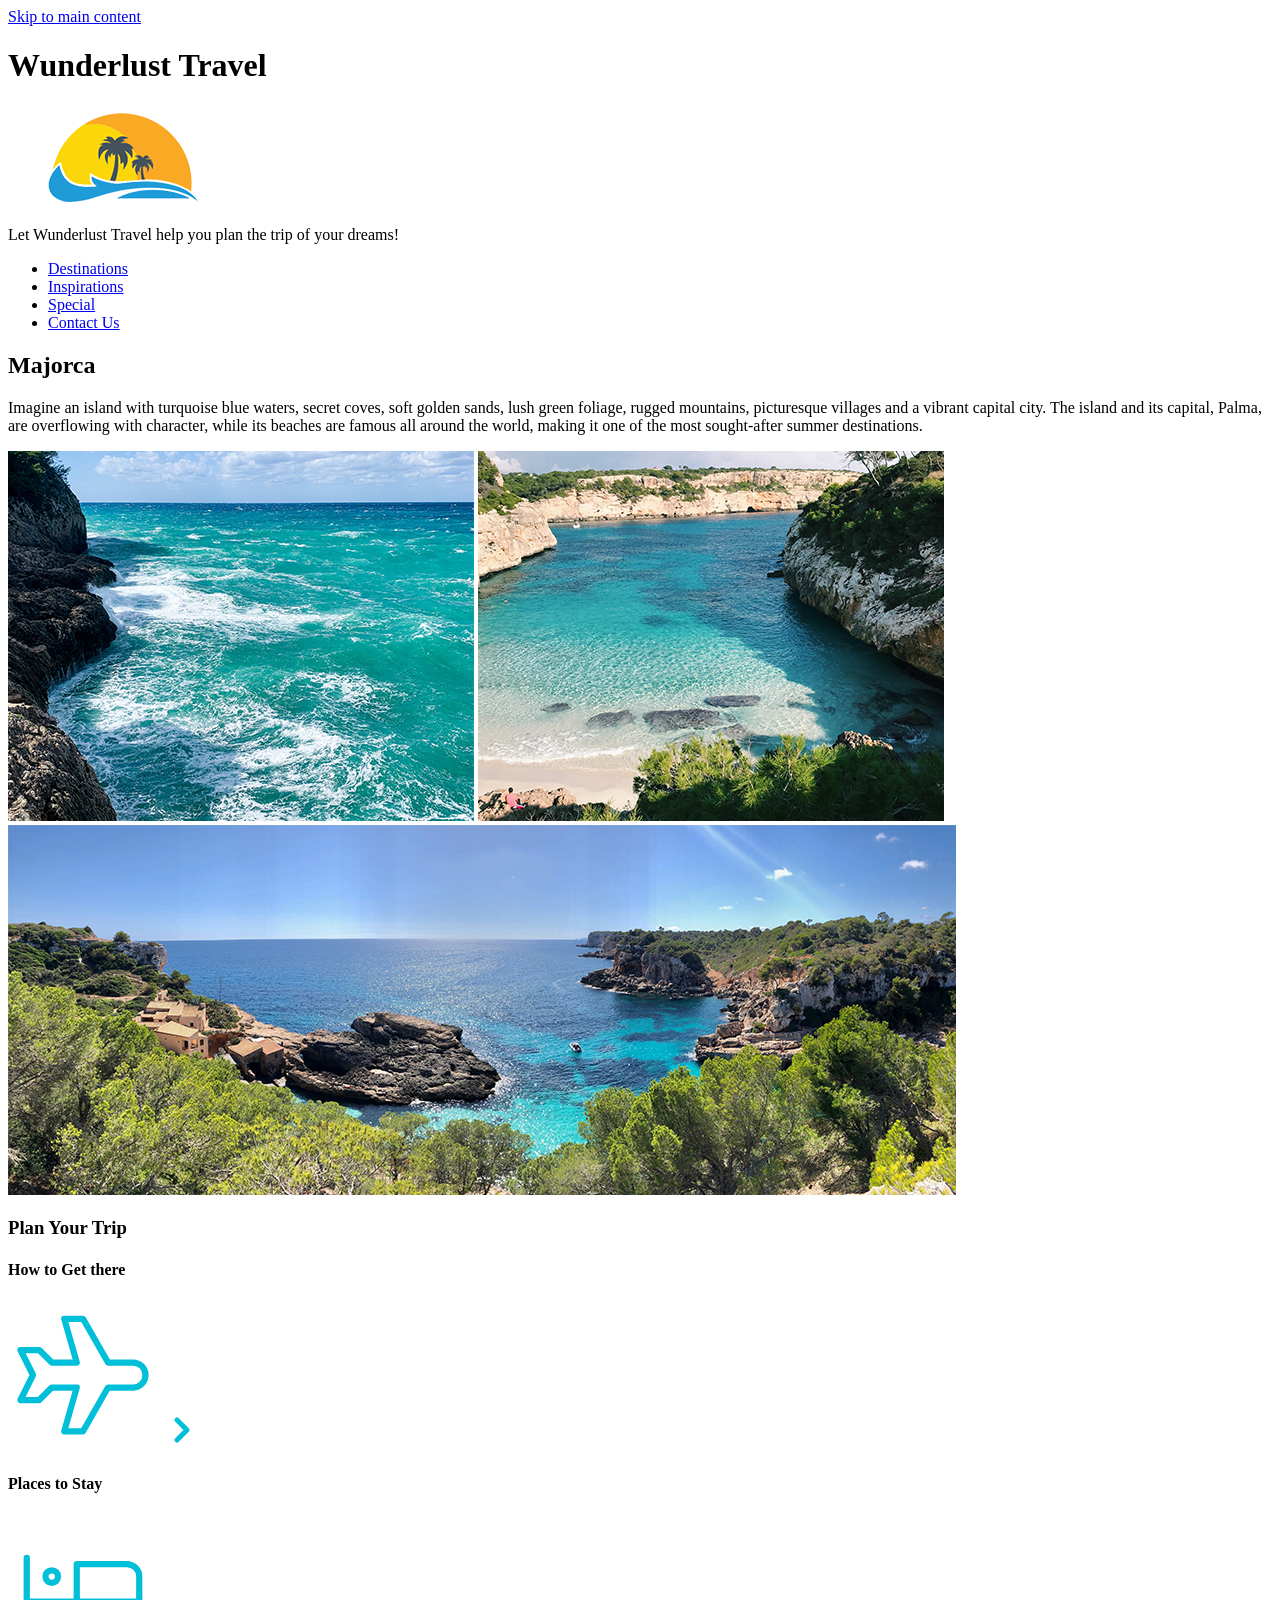
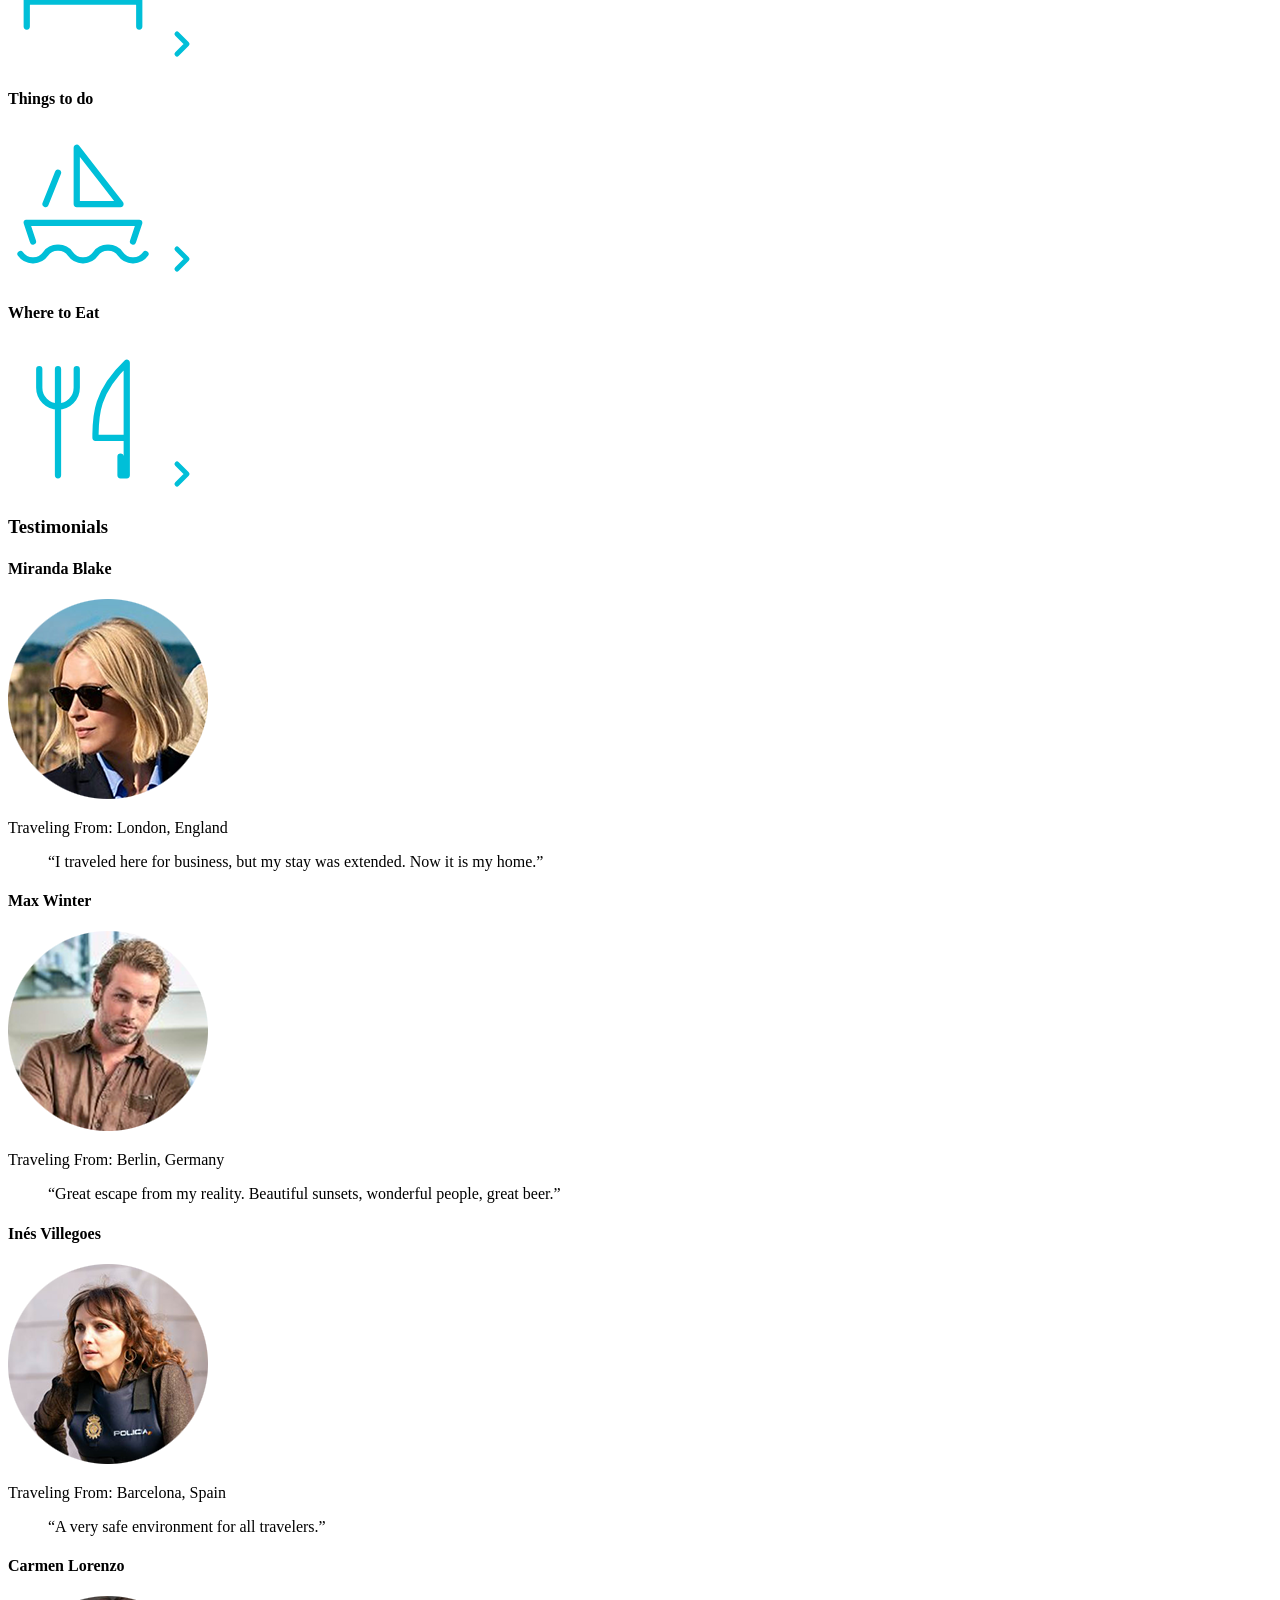
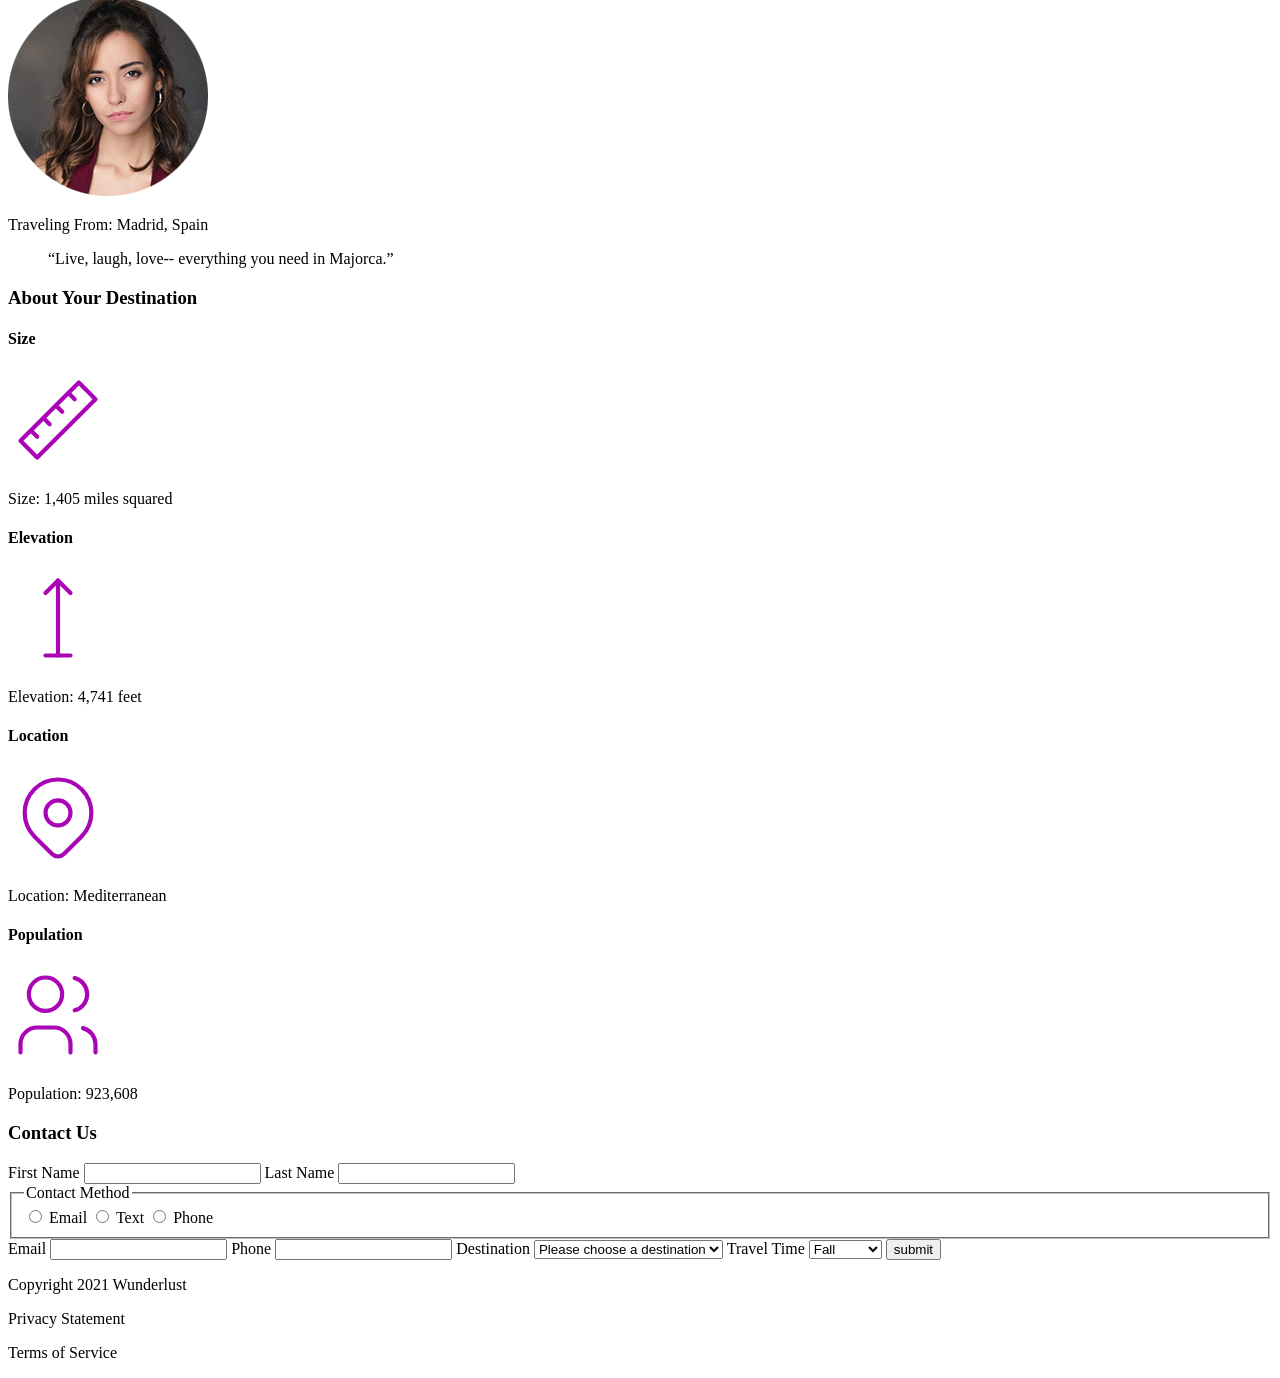
==== commit 7177b4ca: "responsive added in picture tags for all images so they can be responsive" ====
--- a/index.html
+++ b/index.html
@@ -8,7 +8,11 @@
 <a href="#maincontent">Skip to main content</a>
     <header>  
         <h1>Wunderlust Travel</h1>
-        <img src="images/logo-L.png" alt="cartoon sun with two palm trees and waves underneath">
+        <picture>
+            <source media="(min-width: 1024px)" srcset="images/logo-L.png">
+            <source media="(min-width: 780px)" srcset="images/logo-M.png">
+            <img src="images/logo-S.png" alt="cartoon sun with two palm trees and waves underneath">
+        </picture>
         <p>Let Wunderlust Travel help you plan the trip of your dreams!</p>
         <nav>
             <ul>
@@ -23,10 +27,22 @@
     <main id="maincontent">
         <h2>Majorca</h2>
         <p>Imagine an island with turquoise blue waters, secret coves, soft golden sands, lush green foliage, rugged mountains, picturesque villages and a vibrant capital city. The island and its capital, Palma, are overflowing with character, while its beaches are famous all around the world, making it one of the most sought-after summer destinations.</p>
-    
-        <img src="images/majorca-waves-M.png" alt="blue ocean waves next to rocky hill">
-        <img src="images/majorca-beach-M.png" alt="Beautiful light blue waters surrounded by rocky hills">
-        <img src="images/majorca-cove-M.png" alt="large cove surrounded by green foliage">
+        
+        <picture>
+            <source media="(min-width: 1024px)" srcset="images/majorca-waves-L.png">
+            <source media="(min-width: 780px)" srcset="images/majorca-waves-M.png">
+            <img src="images/majorca-waves-S.png" alt="blue ocean waves next to rocky hill">
+        </picture>
+        <picture>
+            <source media="(min-width: 1024px)" srcset="images/majorca-beach-L.png">
+            <source media="(min-width: 780px)" srcset="images/majorca-beach-M.png">
+            <img src="images/majorca-beach-S.png" alt="Beautiful light blue waters surrounded by rocky hills">
+        </picture>
+        <picture>
+            <source media="(min-width: 1024px)" srcset="images/majorca-cove-L.png">
+            <source media="(min-width: 780px)" srcset="images/majorca-cove-M.png">
+            <img src="images/majorca-cove-S.png" alt="large cove surrounded by green foliage">
+        </picture>
     
         <section id="Destinations">
             <h3>Plan Your Trip</h3>
@@ -90,25 +106,44 @@
             
             <article class="testimonial">
                 <h4>Miranda Blake</h4>
-                <img src="images/miranda-blake-M.png" alt="Miranda Blake">
+                <picture>
+                    <source media="(min-width: 1024px)" srcset="images/miranda-blake-L.png">
+                    <source media="(min-width: 780px)" srcset="images/miranda-blake-M.png">
+                    <img src="images/miranda-blake-S.png" alt="Miranda Blake">
+                </picture>
                 <p>Traveling From: London, England</p>
                 <blockquote>“I traveled here for business, but my stay was extended. Now it is my home.”</blockquote>
             </article>
+
             <article class="testimonial">
                 <h4>Max Winter</h4>
-                <img src="images/max-winter-M.png" alt="Max Winter">
+                <picture>
+                    <source media="(min-width: 1024px)" srcset="images/max-winter-L.png">
+                    <source media="(min-width: 780px)" srcset="images/max-winter-M.png">
+                    <img src="images/max-winter-S.png" alt="Max Winter">
+                </picture>
                 <p>Traveling From: Berlin, Germany</p>
                 <blockquote>“Great escape from my reality. Beautiful sunsets, wonderful people, great beer.”</blockquote>
             </article>
+
             <article class="testimonial">
                 <h4>Inés Villegoes</h4>
-                <img src="images/ines-villegoes-M.png" alt="Ines Villegos">
+                <picture>
+                    <source media="(min-width: 1024px)" srcset="images/ines-villegoes-L.png">
+                    <source media="(min-width: 780px)" srcset="images/ines-villegoes-M.png">
+                    <img src="images/ines-villegoes-S.png" alt="Ines Villegos">
+                </picture>
                 <p>Traveling From: Barcelona, Spain</p>
                 <blockquote>“A very safe environment for all travelers.”</blockquote>
             </article>
+
             <article class="testimonial">
                 <h4>Carmen Lorenzo</h4>
-                <img src="images/carmen-lorenzo-M.png" alt="Carmen Lorenzo">
+                <picture>
+                    <source media="(min-width: 1024px)" srcset="images/carmen-lorenzo-L.png">
+                    <source media="(min-width: 780px)" srcset="images/carmen-lorenzo-M.png">
+                    <img src="images/carmen-lorenzo-S.png" alt="Carmen Lorenzo">
+                </picture>
                 <p>Traveling From: Madrid, Spain</p>
                 <blockquote>“Live, laugh, love-- everything you need in Majorca.”</blockquote>
             </article>
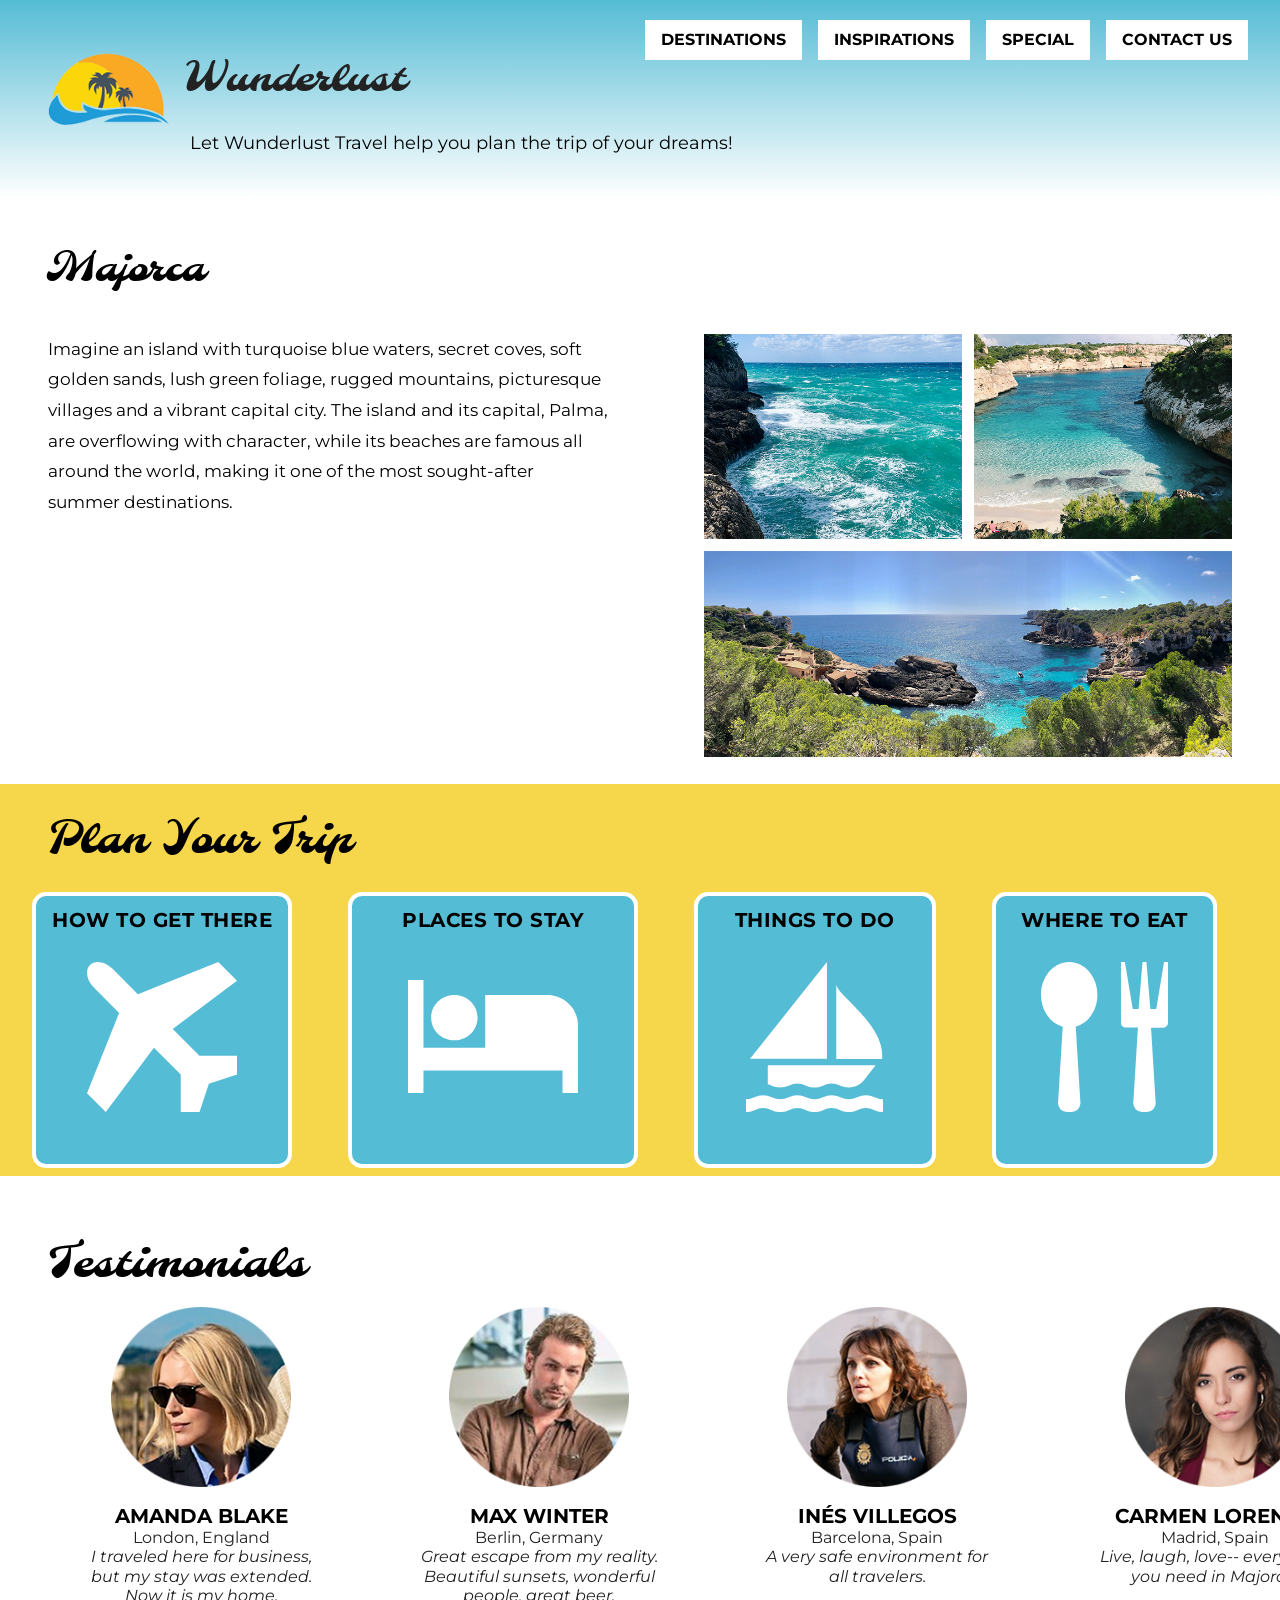
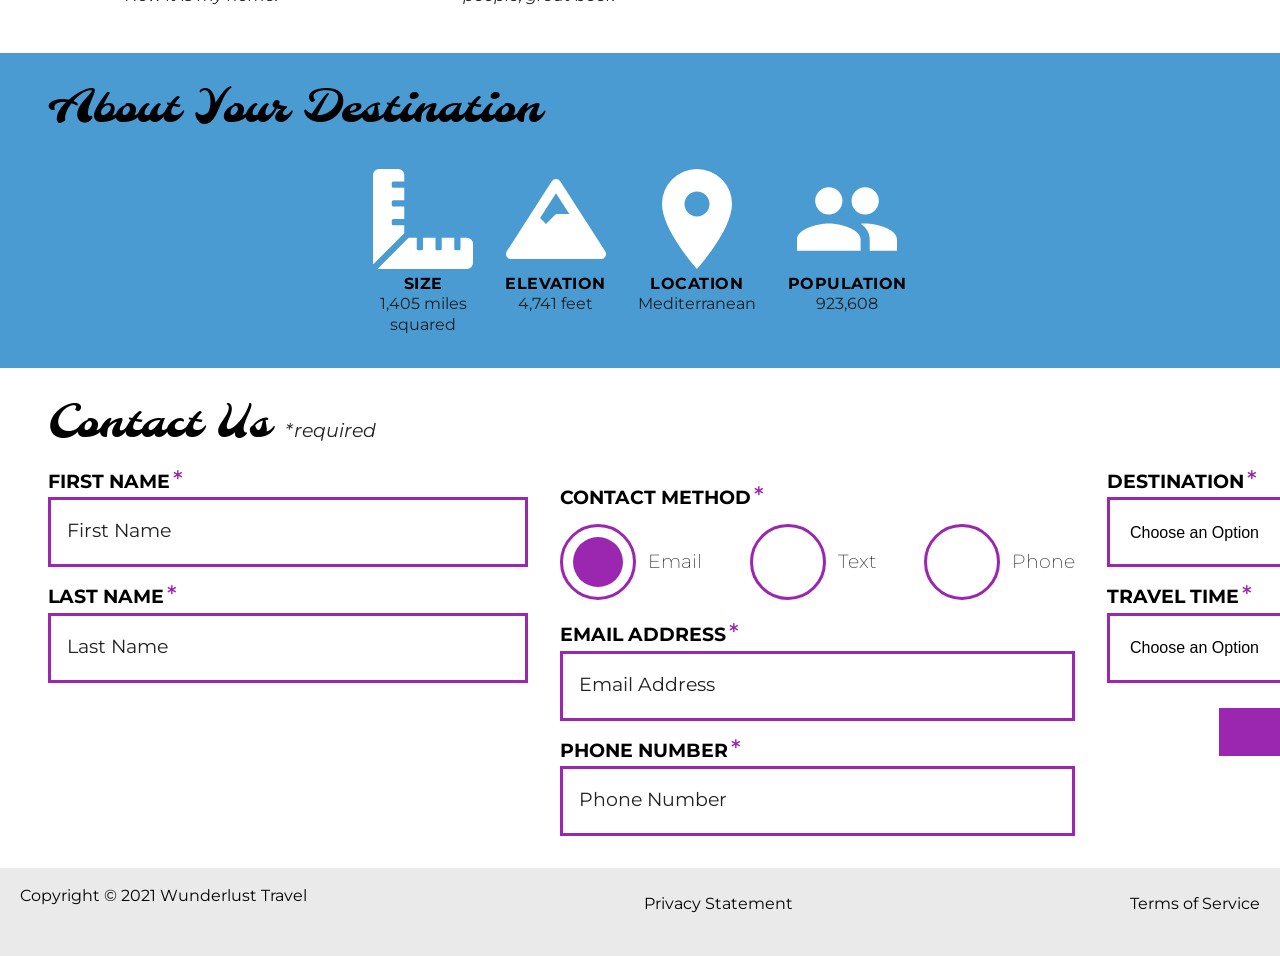
==== commit 65ec87ee: "recreate added index, css, and images to new repository due to glitch in old repository" ====
--- a/index.html
+++ b/index.html
@@ -1,250 +1,238 @@
 <!DOCTYPE html>
 <html lang="en">
-<head>
-    <meta charset="UTF-8">
-    <title>Wunderlust</title>
-</head>
-<body>
-<a href="#maincontent">Skip to main content</a>
-    <header>  
-        <h1>Wunderlust Travel</h1>
-        <picture>
-            <source media="(min-width: 1024px)" srcset="images/logo-L.png">
-            <source media="(min-width: 780px)" srcset="images/logo-M.png">
-            <img src="images/logo-S.png" alt="cartoon sun with two palm trees and waves underneath">
-        </picture>
-        <p>Let Wunderlust Travel help you plan the trip of your dreams!</p>
-        <nav>
-            <ul>
-                <li><a href="#Destinations">Destinations</a></li>
-                <li><a href="#Inspirations">Inspirations</a></li>
-                <li><a href="#Special">Special</a></li>
-                <li><a href="#Contact">Contact Us</a></li>
-            </ul>
-        </nav>
-    </header>
-    
-    <main id="maincontent">
-        <h2>Majorca</h2>
-        <p>Imagine an island with turquoise blue waters, secret coves, soft golden sands, lush green foliage, rugged mountains, picturesque villages and a vibrant capital city. The island and its capital, Palma, are overflowing with character, while its beaches are famous all around the world, making it one of the most sought-after summer destinations.</p>
-        
-        <picture>
-            <source media="(min-width: 1024px)" srcset="images/majorca-waves-L.png">
-            <source media="(min-width: 780px)" srcset="images/majorca-waves-M.png">
-            <img src="images/majorca-waves-S.png" alt="blue ocean waves next to rocky hill">
-        </picture>
-        <picture>
-            <source media="(min-width: 1024px)" srcset="images/majorca-beach-L.png">
-            <source media="(min-width: 780px)" srcset="images/majorca-beach-M.png">
-            <img src="images/majorca-beach-S.png" alt="Beautiful light blue waters surrounded by rocky hills">
-        </picture>
-        <picture>
-            <source media="(min-width: 1024px)" srcset="images/majorca-cove-L.png">
-            <source media="(min-width: 780px)" srcset="images/majorca-cove-M.png">
-            <img src="images/majorca-cove-S.png" alt="large cove surrounded by green foliage">
-        </picture>
-    
-        <section id="Destinations">
-            <h3>Plan Your Trip</h3>
-                <h4>How to Get there</h4>
-                <svg xmlns="http://www.w3.org/2000/svg" class="icon icon-tabler icon-tabler-plane" width="150" height="150" viewBox="0 0 24 24" stroke-width="1" stroke="#00bfd8" fill="none" stroke-linecap="round" stroke-linejoin="round">
-                <path stroke="none" d="M0 0h24v24H0z" fill="none"/>
-                <path d="M16 10h4a2 2 0 0 1 0 4h-4l-4 7h-3l2 -7h-4l-2 2h-3l2 -4l-2 -4h3l2 2h4l-2 -7h3z" />
-                </svg>
-                <a href="#" title="Search for flights">
-                    <svg xmlns="http://www.w3.org/2000/svg" class="icon icon-tabler icon-tabler-chevron-right" width="40" height="40" viewBox="0 0 24 24" stroke-width="3" stroke="#00bfd8" fill="none" stroke-linecap="round" stroke-linejoin="round">
-                    <path stroke="none" d="M0 0h24v24H0z" fill="none"/>
-                    <polyline points="9 6 15 12 9 18" />
-                    </svg>
-                </a>
-                
-                <h4>Places to Stay</h4>
-                <svg xmlns="http://www.w3.org/2000/svg" class="icon icon-tabler icon-tabler-bed" width="150" height="150" viewBox="0 0 24 24" stroke-width="1" stroke="#00bfd8" fill="none" stroke-linecap="round" stroke-linejoin="round">
-                <path stroke="none" d="M0 0h24v24H0z" fill="none"/>
-                <path d="M3 7v11m0 -4h18m0 4v-8a2 2 0 0 0 -2 -2h-8v6" />
-                <circle cx="7" cy="10" r="1" />
-                </svg>
-                <a href="#" title="Search for Hotels">
-                    <svg xmlns="http://www.w3.org/2000/svg" class="icon icon-tabler icon-tabler-chevron-right" width="40" height="40" viewBox="0 0 24 24" stroke-width="3" stroke="#00bfd8" fill="none" stroke-linecap="round" stroke-linejoin="round">
-                    <path stroke="none" d="M0 0h24v24H0z" fill="none"/>
-                    <polyline points="9 6 15 12 9 18" />
-                    </svg>
-                </a>
-               
-                <h4>Things to do</h4>
-                <svg xmlns="http://www.w3.org/2000/svg" class="icon icon-tabler icon-tabler-sailboat" width="150" height="150" viewBox="0 0 24 24" stroke-width="1" stroke="#00bfd8" fill="none" stroke-linecap="round" stroke-linejoin="round">
-                <path stroke="none" d="M0 0h24v24H0z" fill="none"/>
-                <path d="M2 20a2.4 2.4 0 0 0 2 1a2.4 2.4 0 0 0 2 -1a2.4 2.4 0 0 1 2 -1a2.4 2.4 0 0 1 2 1a2.4 2.4 0 0 0 2 1a2.4 2.4 0 0 0 2 -1a2.4 2.4 0 0 1 2 -1a2.4 2.4 0 0 1 2 1a2.4 2.4 0 0 0 2 1a2.4 2.4 0 0 0 2 -1" />
-                <path d="M4 18l-1 -3h18l-1 3" />
-                <path d="M11 12h7l-7 -9v9" />
-                <line x1="8" y1="7" x2="6" y2="12" />
-                </svg>
-                
-                <a href="#" title="Search for Activities">
-                    <svg xmlns="http://www.w3.org/2000/svg" class="icon icon-tabler icon-tabler-chevron-right" width="40" height="40" viewBox="0 0 24 24" stroke-width="3" stroke="#00bfd8" fill="none" stroke-linecap="round" stroke-linejoin="round">
-                    <path stroke="none" d="M0 0h24v24H0z" fill="none"/>
-                    <polyline points="9 6 15 12 9 18" />
-                    </svg>
-                </a>
-                
-                <h4>Where to Eat</h4>
-                <svg xmlns="http://www.w3.org/2000/svg" class="icon icon-tabler icon-tabler-tools-kitchen-2" width="150" height="150" viewBox="0 0 24 24" stroke-width="1" stroke="#00bfd8" fill="none" stroke-linecap="round" stroke-linejoin="round">
-                <path stroke="none" d="M0 0h24v24H0z" fill="none"/>
-                <path d="M19 3v12h-5c-.023 -3.681 .184 -7.406 5 -12zm0 12v6h-1v-3m-10 -14v17m-3 -17v3a3 3 0 1 0 6 0v-3" />
-                </svg>
-                
-                <a href="#" title="Search for Restaurants">
-                    <svg xmlns="http://www.w3.org/2000/svg" class="icon icon-tabler icon-tabler-chevron-right" width="40" height="40" viewBox="0 0 24 24" stroke-width="3" stroke="#00bfd8" fill="none" stroke-linecap="round" stroke-linejoin="round">
-                    <path stroke="none" d="M0 0h24v24H0z" fill="none"/>
-                    <polyline points="9 6 15 12 9 18" />
-                    </svg>
-                </a>
-        </section>
-        
-        <section id="Inspirations">
-            <h3>Testimonials</h3>
-            
-            <article class="testimonial">
-                <h4>Miranda Blake</h4>
-                <picture>
-                    <source media="(min-width: 1024px)" srcset="images/miranda-blake-L.png">
-                    <source media="(min-width: 780px)" srcset="images/miranda-blake-M.png">
-                    <img src="images/miranda-blake-S.png" alt="Miranda Blake">
-                </picture>
-                <p>Traveling From: London, England</p>
-                <blockquote>“I traveled here for business, but my stay was extended. Now it is my home.”</blockquote>
+    <head>
+        <meta charset="utf-8">
+        <meta name="viewport" content="width=device-width, initial-scale=1">
+        <meta name="author" content="Jessica Barnett, Christina Carrasquilla">
+        <meta name="description" content="Let Wunderlust Travel take you to beautiful Majorca this year! Majorca is a beautiful island and offers beauty and fun to its visitors">
+        <meta name="keywords" content="travel, majorca, beach, island, vacation, destination, getaway, restaurants in majorca, entertainment in majorca, testimonials from visitors">
+        <title>Wunderlust Travel</title>
+        <meta name="robots" content="index,follow">
+
+        <!-- ~~~~~~~~~~ TWITTER CARD TAGS ~~~~~~~~~~ -->
+        <meta name="twitter:card" content="summary_large_image">
+        <meta name="twitter:site" content="@wunderlusttravel">
+        <meta name="twitter:creator" content="@wunderlusttravel">
+        <meta name="twitter:title" content="Wunderlust Travel: Majorca">
+        <meta name="twitter:description" content="Let Wunderlust Travel take you to beautiful Majorca this year! Majorca is a beautiful island and offers beauty and fun to its visitors">
+        <meta name="twitter:image" content="https://wunderlusttravel.com/images/majorca-cove.png">
+
+        <!-- ~~~~~~~~~~ OPEN GRAPH META TAGS ~~~~~~~~~~ -->
+        <meta property="og:title" content="See Majorca with Wunderlust Travel">
+        <meta property="og:type" content="website">
+        <meta property="og:image" content="https://wunderlusttravel.com/images/majorca-cove.png">
+        <meta property="og:url" content="https://wunderlusttravel.com/majorca">
+        <meta property="og:description" content="Let Wunderlust Travel take you to beautiful Majorca this year! Majorca is a beautiful island and offers beauty and fun to its visitors">
+        <!-- ~~~~~~~~~~FAVICON ~~~~~~~~~~ -->
+        <link rel="shortcut icon" href="images/favicon.png">
+
+        <!-- ~~~~~~~~~~ GOOGLE FONTS ~~~~~~~~~~ -->
+        <link rel="preconnect" href="https://fonts.googleapis.com">
+        <link rel="preconnect" href="https://fonts.gstatic.com" crossorigin>
+        <link href="https://fonts.googleapis.com/css2?family=Molle:ital@1&family=Montserrat:wght@400;600&display=swap" rel="stylesheet">
+        <link href="styles.css" rel="stylesheet">
+    </head>
+    <body>
+        <a id="skip" href="#main-content">Skip to Main Content</a>
+        <!-- styling skip links: https://webaim.org/techniques/css/invisiblecontent/ -->
+        <header>
+            <a href="index.html" id="logo"><img src="images/logo.png" alt="The Wunderlust logo shows blue waves and the outline of two palm trees against an orange sun"></a>
+            <h1>Wunderlust</h1>
+			<p>Let Wunderlust Travel help you plan the trip of your dreams!</p>			
+            <nav>
+                <div id="menu-toggle">
+                    <!-- responsive menu code from (with changes made to match mockups): https://css-tricks.com/three-css-alternatives-to-javascript-navigation/ -->
+                    <h2 class="sr-only">Main Navigation</h2>
+                    <!-- hidden but accessible headings from: https://webaim.org/techniques/css/invisiblecontent/ -->
+                    <input name="toggle" id="toggle" type="checkbox">
+                    <label for="toggle">Menu</label>
+                    <ul>
+                        <li class="active"><a href="#">Destinations</a></li>
+                        <li><a href="#">Inspirations</a></li>
+                        <li><a href="#">Special</a></li>
+                        <li><a href="#">Contact Us</a></li>
+                    </ul>
+                </div>
+            </nav>
+        </header>
+        <main id="main-content">
+            <article>
+                <div id="intro">  
+                    <h2>Majorca</h2>
+                    <p>Imagine an island with turquoise blue waters, secret coves, soft golden sands, lush green foliage, rugged mountains, picturesque villages and a vibrant capital city. The island and its capital, Palma, are overflowing with character, while its beaches are famous all around the world, making it one of the most sought-after summer destinations.</p>
+                    <div id="img-grid">
+                        <img src="images/majorca-waves.png" alt="Turquoise blue waters with white wave caps crashing against a rock cliff">
+                        <img src="images/majorca-beach.png" alt="A calm cove with turquoise waters calmly lapping at a light sand beach">
+                        <picture>
+                            <source srcset="images/majorca-cove-small.png"
+                                media="(max-width: 500px)">
+                            <img src="images/majorca-cove.png" alt="Deep blue water leading to the horizon with the island and trees in the foreground">
+                        </picture>
+                    </div>
+                </div>  
+                <section id="plan">
+                    <h3>Plan Your Trip</h3>
+                    <div>
+                        <section>
+                            <h4>How to Get There</h4>
+                            <a href="#" title="Search for flights">
+                                <img src="images/get.svg" alt="airplane icon">
+                            </a>
+                        </section>      
+                        <section>
+                            <h4>Places to Stay</h4>
+                            <a href="#" title="Search for hotels">
+                                <img src="images/stay.svg" alt="bed icon">
+                            </a>
+                        </section>
+                        <section>
+                            <h4>Things to Do</h4>
+                            <a href="#" title="Search for Activities">
+                                <img src="images/do.svg" alt="sailboat icon">
+                            </a>                     
+                        </section>    
+                        <section>
+                            <h4>Where to Eat</h4>
+                            <a href="#" title="Search for Restaurants">
+                                <img src="images/eat.svg" alt="fork and spoon icon">                         
+                            </a>
+                        </section>
+                    </div>   
+                </section>
+                <section id="testimonials">
+                    <h3>Testimonials</h3>
+                    <div>
+                        <section>
+                            <img src="images/miranda-blake.png" alt="Miranda Blake has a blonde bob and is wearing dark sunglasses">
+                            <h4>Amanda Blake</h4>
+                            <p>London, England</p>
+                            <q>I traveled here for business, but my stay was extended. Now it is my home.</q>
+                        </section>
+                        <section>
+                            <img src="images/max-winter.png" alt="Max Winter has dark blonde hair and a trimmed beard and mustache">
+                            <h4>Max Winter</h4>
+                            <p>Berlin, Germany</p>
+                            <q>Great escape from my reality. Beautiful sunsets, wonderful people, great beer.</q>
+                        </section>
+                        <section>
+                            <img src="images/ines-villegoes.png" alt="Ines Villegos has shoulder-length, wavy, brown hair and is wearing a brown sweater"> 
+                            <h4>Inés Villegos</h4> 
+                            <p>Barcelona, Spain</p>
+                            <q>A very safe environment for all travelers.</q>
+                        </section>
+                        <section>
+                            <img src="images/carmen-lorenzo.png" alt="Carmen Lorenzo has long, dark brown hair and is wearing gold hoop earrings">
+                            <h4>Carmen Lorenzo</h4> 
+                            <p>Madrid, Spain</p>
+                            <q>Live, laugh, love-- everything you need in Majorca.</q>
+                        </section>
+                    </div>
+                </section>
+                <section id="about">
+                    <h3>About Your Destination</h3>
+                    <div>
+                        <section>
+                            <img src="images/size.svg" alt="ruler icon">
+                            <h4>Size</h4> 
+                            <p>1,405 miles squared</p>
+                        </section>
+                        <section>
+                            <img src="images/elevation.svg" alt="mountain icon">
+                            <h4>Elevation</h4> 
+                            <p>4,741 feet</p>
+                        </section>
+                        <section>
+                            <img src="images/location.svg" alt="location pin icon">
+                            <h4>Location</h4> 
+                            <p>Mediterranean</p>
+                        </section>
+                        <section>
+                            <img src="images/population.svg" alt="people icon">
+                            <h4>Population</h4>
+                            <p>923,608</p>
+                        </section>
+                    </div>  
+                </section>
+                <section id="contact">
+                    <h3>Contact Us <span class="form-required">*required</span></h3>
+                    <form method="post" action="https://wp.zybooks.com/form-viewer.php">
+                        <div id="names">
+                            <label for="fName">First Name<span class="required">*</span></label>
+                            <input type="text" name="fName" id="fName" autocomplete="given-name" placeholder="First Name" required>
+                            <!-- custom input styles from https://moderncss.dev/custom-css-styles-for-form-inputs-and-textareas/ -->
+                            <label for="lName">Last Name<span class="required">*</span></label>
+                            <input type="text" name="lName" id="lName" autocomplete="family-name" placeholder="Last Name" required>
+                        </div>
+                        <div id="nums">
+                            <fieldset>
+                                <legend>Contact Method<span class="required">*</span></legend>
+                                <!-- custom radio button styles from https://moderncss.dev/pure-css-custom-styled-radio-buttons/ -->
+                                <label for="prefEmail">
+                                    <span class="radio-input">
+                                        <input type="radio" name="contactPref" id="prefEmail" required checked>
+                                        <span class="radio-control"></span>
+                                    </span>
+                                    <span class="radio-label">Email</span>
+                                </label>
+                                <label for="prefText">
+                                    <span class="radio-input">
+                                        <input type="radio" name="contactPref" id="prefText">
+                                        <span class="radio-control"></span>
+                                    </span>
+                                    <span class="radio-label">Text</span>
+                                </label>
+                                <label for="prefPhone">
+                                    <span class="radio-input">
+                                        <input type="radio" name="contactPref" id="prefPhone">
+                                        <span class="radio-control"></span>
+                                    </span>
+                                    <span class="radio-label">Phone</span>
+                                </label>
+                            </fieldset>
+                            <label for="email">Email Address<span class="required">*</span></label>
+                            <input type="email" name="email" id="email" autocomplete="email" placeholder="Email Address" required>
+                            <label for="phone">Phone Number<span class="required">*</span></label>
+                            <input type="tel" name="phone" id="phone" autocomplete="tel" placeholder="Phone Number" required>
+                        </div>
+                        <div id="selects">
+                            <!-- custom select styles from: https://moderncss.dev/custom-select-styles-with-pure-css/ -->
+                            <label for="destination">Destination<span class="required">*</span></label>
+                            <div class="custom-select">
+                                <select name="destination" id="destination" required>
+                                    <option value="" disabled selected>Choose an Option</option>
+                                    <option value="barcelona">Barcelona</option>
+                                    <option value="granada">Granada</option>
+                                    <option value="ibiza">Ibiza</option>
+                                    <option value="madrid">Madrid</option>
+                                    <option value="majora">Majora</option>
+                                    <option value="seville">Seville</option>
+                                    <option value="tenerife">Tenerife</option>
+                                    <option value="valencia">Valencia</option>
+                                </select>
+                                <span class="focus"></span>
+                            </div>  
+                            <label for="travelTime">Travel Time<span class="required">*</span></label>
+                            <div class="custom-select">
+                                <select name="travelTime" id="travelTime" required>
+                                    <option value="" disabled selected>Choose an Option</option>
+                                    <option value="fall">Fall</option>
+                                    <option value="winter">Winter</option>
+                                    <option value="spring">Spring</option>
+                                    <option value="summer">Summer</option>
+                                    <option value="flexible">Flexible</option>
+                                </select>
+                                <span class="focus"></span>
+                            </div> 
+                            <input type="submit" name="mySubmit" id="mySubmit" value="Submit">
+                        </div>
+                    </form>
+                </section>
             </article>
-
-            <article class="testimonial">
-                <h4>Max Winter</h4>
-                <picture>
-                    <source media="(min-width: 1024px)" srcset="images/max-winter-L.png">
-                    <source media="(min-width: 780px)" srcset="images/max-winter-M.png">
-                    <img src="images/max-winter-S.png" alt="Max Winter">
-                </picture>
-                <p>Traveling From: Berlin, Germany</p>
-                <blockquote>“Great escape from my reality. Beautiful sunsets, wonderful people, great beer.”</blockquote>
-            </article>
-
-            <article class="testimonial">
-                <h4>Inés Villegoes</h4>
-                <picture>
-                    <source media="(min-width: 1024px)" srcset="images/ines-villegoes-L.png">
-                    <source media="(min-width: 780px)" srcset="images/ines-villegoes-M.png">
-                    <img src="images/ines-villegoes-S.png" alt="Ines Villegos">
-                </picture>
-                <p>Traveling From: Barcelona, Spain</p>
-                <blockquote>“A very safe environment for all travelers.”</blockquote>
-            </article>
-
-            <article class="testimonial">
-                <h4>Carmen Lorenzo</h4>
-                <picture>
-                    <source media="(min-width: 1024px)" srcset="images/carmen-lorenzo-L.png">
-                    <source media="(min-width: 780px)" srcset="images/carmen-lorenzo-M.png">
-                    <img src="images/carmen-lorenzo-S.png" alt="Carmen Lorenzo">
-                </picture>
-                <p>Traveling From: Madrid, Spain</p>
-                <blockquote>“Live, laugh, love-- everything you need in Majorca.”</blockquote>
-            </article>
-        </section>
-        
-
-        <section id="Special">
-            <h3>About Your Destination</h3>
-                <h4>Size</h4>
-                <svg xmlns="http://www.w3.org/2000/svg" class="icon icon-tabler icon-tabler-ruler-2" width="100" height="100" viewBox="0 0 24 24" stroke-width="1" stroke="#a905b6" fill="none" stroke-linecap="round" stroke-linejoin="round">
-                    <path stroke="none" d="M0 0h24v24H0z" fill="none"/>
-                    <path d="M17 3l4 4l-14 14l-4 -4z" />
-                    <path d="M16 7l-1.5 -1.5" />
-                    <path d="M13 10l-1.5 -1.5" />
-                    <path d="M10 13l-1.5 -1.5" />
-                    <path d="M7 16l-1.5 -1.5" />
-                </svg>
-                <p>Size: 1,405 miles squared</p>
-                
-                <h4>Elevation</h4>
-                <svg xmlns="http://www.w3.org/2000/svg" class="icon icon-tabler icon-tabler-arrow-top-bar" width="100" height="100" viewBox="0 0 24 24" stroke-width="1" stroke="#a905b6" fill="none" stroke-linecap="round" stroke-linejoin="round">
-                <path stroke="none" d="M0 0h24v24H0z" fill="none"/>
-                <line x1="12" y1="21" x2="12" y2="3" />
-                <path d="M15 6l-3 -3l-3 3" />
-                <line x1="9" y1="21" x2="15" y2="21" />
-                </svg>
-                <p>Elevation: 4,741 feet</p>
-                
-                <h4>Location</h4>
-                <svg xmlns="http://www.w3.org/2000/svg" class="icon icon-tabler icon-tabler-map-pin" width="100" height="100" viewBox="0 0 24 24" stroke-width="1" stroke="#a905b6" fill="none" stroke-linecap="round" stroke-linejoin="round">
-                <path stroke="none" d="M0 0h24v24H0z" fill="none"/>
-                <circle cx="12" cy="11" r="3" />
-                <path d="M17.657 16.657l-4.243 4.243a2 2 0 0 1 -2.827 0l-4.244 -4.243a8 8 0 1 1 11.314 0z" />
-                </svg>
-                <p>Location: Mediterranean </p>
-                
-                <h4>Population</h4>
-                <svg xmlns="http://www.w3.org/2000/svg" class="icon icon-tabler icon-tabler-users" width="100" height="100" viewBox="0 0 24 24" stroke-width="1" stroke="#a905b6" fill="none" stroke-linecap="round" stroke-linejoin="round">
-                <path stroke="none" d="M0 0h24v24H0z" fill="none"/>
-                <circle cx="9" cy="7" r="4" />
-                <path d="M3 21v-2a4 4 0 0 1 4 -4h4a4 4 0 0 1 4 4v2" />
-                <path d="M16 3.13a4 4 0 0 1 0 7.75" />
-                <path d="M21 21v-2a4 4 0 0 0 -3 -3.85" />
-                </svg>
-                <p>Population: 923,608</p>
-        </section>
-    </main>
-
-    <section id="Contact">
-        <h3>Contact Us</h3>
-        <form>
-            <label for="firstName">First Name</label>
-            <input id="firstName" type="text" required>
-            <label for="lastName">Last Name</label>
-            <input id="lastName" type="text" required>
-
-            <fieldset>
-                <legend>Contact Method</legend>
-                <input id="method1" type="radio" name="email">
-                <label for="method1">Email</label>
-                <input id="method2" type="radio" name="text">
-                <label for="method2">Text</label>
-                <input id="method3" type="radio" name="phone">
-                <label for="method3">Phone</label>
-            </fieldset>
-            
-            <label for="email">Email</label>
-            <input id="email" type="email" required>
-            <label for="phone">Phone</label>
-            <input id="phone" type="tel" required>
-            
-            <label for="destination">Destination</label>
-            <select name="destination" id="destination">
-                <option value=""> Please choose a destination </option>
-                <option value="Barcelona">Barcelona</option>
-                <option value="Granada">Granada</option>
-                <option value="Ibiza">Ibiza</option>
-                <option value="Madrid">Madrid</option>
-                <option value="Majorca">Majorca</option>
-                <option value="Seville">Seville</option>
-                <option value="Tenerife">Tenerife</option>
-                <option value="Valencia">Valencia</option>
-            </select>
-        
-            <label for="travelTime">Travel Time</label>
-            <select name="time" id="travelTime">
-                <option value="Fall">Fall</option>
-                <option value="Winter">Winter</option>
-                <option value="Spring">Spring</option>
-                <option value="Summer">Summer</option>
-                <option value="Flexible">Flexible</option>
-            </select>
-
-            <input type="submit" value="submit">
-        </form>
-    </section>
-    
-    <footer>
-        <p>Copyright 2021 Wunderlust</p>
-        <p>Privacy Statement</p>
-        <p>Terms of Service</p>
-    </footer>
-</body>
+        </main>
+        <footer>
+            <p>Copyright &copy; 2021 Wunderlust Travel</p>
+            <a href="#">Privacy Statement</a>
+            <a href="#">Terms of Service</a>
+        </footer>
+    </body>
 </html>
--- a/styles.css
+++ b/styles.css
@@ -0,0 +1,808 @@
+/* Sarah Salinas */
+
+/* http://meyerweb.com/eric/tools/css/reset/ 
+   v2.0 | 20110126
+   License: none (public domain)
+*/
+
+html, body, div, span, applet, object, iframe,
+h1, h2, h3, h4, h5, h6, p, blockquote, pre,
+a, abbr, acronym, address, big, cite, code,
+del, dfn, em, img, ins, kbd, q, s, samp,
+small, strike, strong, sub, sup, tt, var,
+b, u, i, center,
+dl, dt, dd, ol, ul, li,
+fieldset, form, label, legend,
+table, caption, tbody, tfoot, thead, tr, th, td,
+article, aside, canvas, details, embed, 
+figure, figcaption, footer, header, hgroup, 
+menu, nav, output, ruby, section, summary,
+time, mark, audio, video {
+	margin: 0;
+	padding: 0;
+	border: 0;
+	font-size: 100%;
+	font: inherit;
+	vertical-align: baseline;
+}
+/* HTML5 display-role reset for older browsers */
+article, aside, details, figcaption, figure, 
+footer, header, hgroup, menu, nav, section {
+	display: block;
+}
+body {
+	line-height: 1;
+}
+ol, ul {
+	list-style: none;
+}
+blockquote, q {
+	quotes: none;
+}
+blockquote:before, blockquote:after,
+q:before, q:after {
+	content: '';
+	content: none;
+}
+table {
+	border-collapse: collapse;
+	border-spacing: 0;
+}
+
+:root{
+  --yellow:#F6D64A;
+  --teal:#55BCD5; 
+  --purple:#9B26B0; 
+  --blue:#499BD2;
+  --dark-gray:#222222; 
+  --light-gray:#EAEAEA; 
+  --white:#FFFFFF; 
+  --black:#000000;
+  --heading-font:"Molle", cursive; 
+  --body-font:"Montserrat", sans-serif;
+}
+
+h1, h2, h3 { 
+	font-family: var(--heading-font); 
+}
+
+h4, p, q, small, nav, button, form { 
+	font-family: var(--body-font); 
+}
+
+.sr-only {
+	position:absolute;
+	left:-10000px;
+	top:auto;
+	width:1px;
+	height:1px;
+	overflow:hidden;
+}
+
+#skip {
+	position: absolute; 
+	left: -10000px; 
+	top: auto; 
+	width: 1px; 
+	height: 1px; 
+	overflow: hidden;
+}
+
+/* Mobile-first */
+
+header {
+	background: linear-gradient(to bottom, #55BCD5, #FFFFFF);
+	text-align: center; 
+	position: relative;
+	padding-top: 5.25rem;
+}
+
+#logo {
+	position: absolute;
+	top: .75rem;
+	left: 1rem;
+	z-index: 1001;
+}
+
+#logo img { 
+	display: block; 
+	margin: 0 -1rem;
+	max-width: 160px; 
+	height: auto; 
+}
+
+header h1 { 
+	font-size: 3rem;
+	text-align: left;
+	margin: 1.5rem 0 0 3rem;
+	color: var(--dark-gray);
+	
+}
+
+header p {
+	font-size: 1.25rem; 
+	line-height: 1.6; 
+	max-width: 30ch;
+	margin: .5px 1rem .5rem 3rem; 
+	text-align: left;
+}
+
+#intro h2 { 
+	font-size: 2.5rem; 
+	line-height: 1.2; 
+	margin: 3rem 1rem .5rem 3rem; 
+}
+
+#intro p {
+  	font-size: 1.0625rem; 
+  	line-height: 1.8; 
+  	max-width: 34ch;
+  	margin: 0 1rem 1.75rem 3rem;
+}
+
+#menu-toggle input[type="checkbox"]{ 
+	position: absolute; 
+	opacity: 0; 
+}
+
+#menu-toggle label{
+	position: absolute; 
+	top: .75rem; 
+	margin: 1rem 0; 
+	width: auto; 
+	right: 0;
+	padding: 1rem 5rem;
+	background: var(--yellow); 
+	color: var(--black);
+	text-transform: uppercase; 
+	font-weight: 700; 
+	font-size: 1rem;
+	text-align: center; 
+	z-index: 1001; 
+	cursor: pointer;
+}
+
+#menu-toggle input[type="checkbox"]:checked ~ label{
+	position: fixed;
+	top: 0; 
+	left: 0; 
+	right: 0; 
+	width: 100%;
+	margin-top: 2rem;
+	padding: 1rem 1.25rem;
+	background: var(--dark-gray); 
+	color: var(--white);
+	text-align: center; 
+	z-index: 1002;
+}
+
+#menu-toggle ul{
+	display: none; 
+	position: fixed; 
+	left: 0; 
+	right: 0; 
+	bottom: 0;
+	top: 3.5rem; 
+	background: var(--white); 
+	overflow-y: auto; 
+	z-index: 1001;
+}
+
+#menu-toggle input[type="checkbox"]:checked ~ ul { 
+	display: block;
+	margin-top: 1rem;
+}
+
+#menu-toggle li a { 
+  	display: block;
+  	background: var(--teal);
+  	color: var(--black);
+  	text-align: center;
+  	text-transform: uppercase;
+  	font-weight: 700;
+  	font-size: 1rem;
+  	text-decoration: none;
+  	padding: 2.25rem 1rem;
+  	border-top: 1px solid var(--black);
+}
+
+#menu-toggle li:last-child a { 
+	border-bottom: 1px solid var(--black); 
+}
+
+/* plan trip mockup image */
+
+#img-grid img {
+	width: 100%;
+	margin-bottom: 2rem;
+}
+
+#plan {
+	background: var(--yellow);
+}
+
+#plan h3 {
+	font-size: 2.7rem; 
+	line-height: 1.2; 
+	margin: .5rem 1rem 1rem 3rem; 
+	padding-top: 2rem;
+}
+
+#plan > div > section {
+	background: var(--teal);
+	border: 4px solid var(--white);
+	border-radius: 14px;
+	margin: .5rem 1.5rem .5rem 2rem;
+	padding: 2rem;
+}
+
+#plan > div > section h4{
+	margin: .25rem 0 .75rem 0;
+	text-align: center;
+	font-size: 1.25rem;
+	text-transform: uppercase;
+	font-weight: bold;
+	font-size: 1.75rem;
+	letter-spacing: .5px;
+}
+  
+#plan > div > section a {
+	display: block;
+}
+
+#plan > div > section img{
+	display: block;
+	width: 220px;
+	height: 220px;
+	margin: 2rem auto;
+	background: transparent;
+	padding: 0;
+}
+
+
+/* testimonials mockup */
+
+#testimonials {
+	margin-top: 2rem;
+}
+
+#testimonials h3 {
+	font-size: 2.7rem; 
+	line-height: 1.2; 
+	margin: .5rem 1rem 1rem 3rem; 
+	padding-top: 2rem;
+}
+
+#testimonials section {
+	display: flex;
+	align-items: center;
+	flex-direction: column;
+}
+
+#testimonials img {
+	width: 220px;
+}
+
+#testimonials h4 {
+	display: flex;
+	text-transform: uppercase;
+	font-weight: bold;
+	margin-top: 1rem;
+	font-size: 2rem;
+}
+
+#testimonials p {
+	font-size: 1.3rem;
+	line-height: 1.2;
+	color: var(--dark-gray);
+}
+
+#testimonials q {
+	font-size: 1.3rem;
+	color: var(--dark-gray);
+	font-style: italic;
+	width: 300px;
+	line-height: 1.2;
+	text-align: center;
+	margin-bottom: .5rem;
+}
+
+/* about destination */
+
+#about {
+	background: var(--blue);
+	margin-top: 2rem;
+	padding-bottom: 2rem;
+}
+
+#about h3 {
+	font-size: 2.7rem; 
+	line-height: 1.2; 
+	margin: .5rem 1rem 2rem 3rem; 
+	padding-top: 2rem;
+}
+
+#about > div {
+	display: grid;
+	column-gap: 1rem;
+	row-gap: 1.5rem;
+	max-width: 30rem;
+	margin: 0 auto;
+	grid-template-columns: auto auto;
+	justify-content: center;
+  }
+  
+#about > div > section {
+	text-align: center;
+}
+  
+#about > div > section img { 
+	width: 100px;
+	height: 100px;
+}
+  
+#about > div > section h4 {
+	text-transform: uppercase;
+	font-weight: bold;
+	letter-spacing: .5px;
+	color: var(--black);
+	margin: .25rem 0 .15rem;
+	font-size: 1rem;
+}
+
+#about > div > section p{
+	color: #1e1e1e;
+	font-size: 1rem;
+	line-height: 1.3;
+}
+
+/* contact */ 
+
+#contact h3 {
+	font-size: 2.7rem; 
+	line-height: 1.2; 
+	margin: 0 0 0 3rem; 
+	padding-top: 2rem;
+}
+
+#contact h3 .form-required {
+	font-size: 1.2rem;
+	font-family: var(--body-font);
+	color: var(--dark-gray);
+	font-style: italic;
+}
+
+#contact form { 
+	padding: 0 3rem;
+	max-width: 370px;
+}
+
+#contact label{
+	display: block;
+	text-transform: uppercase;
+	font-weight: bold;
+	font-size: 1.2rem;
+	margin: 1rem 0 .35rem;
+	color: var(--black);
+}
+
+#contact .required { 
+	color: var(--purple); 
+	margin-left: .2rem; 
+	font-weight: 500;
+	font-size: 1.5rem;
+}
+
+#contact input[type="text"], #contact input[type="email"], #contact input[type="tel"], #contact select {
+	width: 100%;
+	height: 70px;
+	border: 3px solid var(--purple);
+	background: var(--white);
+	padding: 0rem 1rem;
+	font-size: 1rem;
+}
+
+#contact input::placeholder { 
+	color:var(--dark-gray);
+	font-family: var(--body-font);
+	font-size: 1.2rem;
+}
+
+#nums fieldset {
+	border: 0;
+	padding: 0; 
+	margin: 2rem 0 1rem;
+	display: flex; 
+	flex-direction: column; 
+	gap: .9rem;
+}
+
+#nums legend{
+	text-transform: uppercase; 
+	font-weight: bold;
+	font-size: 1.2rem;
+}
+
+#nums label[for^="pref"] {
+	display: flex; 
+	align-items: center; 
+	gap: .75rem;
+}
+
+.radio-input { 
+	position: relative; 
+	display: inline-flex; 
+}
+
+.radio-input input {
+	appearance: none; 
+	position: absolute;
+}
+
+.radio-control{
+	width: 70px; 
+	height: 70px; 
+	border: 3px solid var(--purple);
+	border-radius: 50%; 
+	display: inline-block; 
+	position: relative;
+}
+
+.radio-input input:checked + .radio-control::after {
+	content:""; 
+	position: absolute; 
+	inset: 50% auto auto 50%;
+	width: 50px; 
+	height: 50px; background: var(--purple);
+	border-radius: 50%; transform: translate(-50%,-50%);
+	
+}
+
+.radio-label { 
+	color:var(--dark-gray);
+	font-family: var(--body-font);
+	font-size: 1.2rem;
+	text-transform: none;
+	font-weight: 200;
+}
+
+#mySubmit{
+	display: block;
+	width: 100%;
+	margin: 1.55rem 0 0;
+	padding: 1.5rem 1.25rem;
+	border: var(--purple);
+	background: var(--purple);
+	color: var(--white);
+	font-weight: 600;
+	text-transform: uppercase;
+	cursor: pointer;
+	font-size: 1.2rem;
+	font-family: var(--body-font);
+}
+
+/* footer */
+
+footer {
+	display: flex;
+	background: var(--light-gray);
+	margin-top: 2rem;
+	padding: 2rem;
+	justify-content: center;
+	flex-direction: column;
+	text-align: center;
+}
+
+footer p {
+	margin-bottom: 2rem;
+}
+
+footer a {
+	text-decoration: none;
+	font-family: var(--body-font);
+	color: var(--black);
+	margin-bottom: 1rem;
+}
+
+/* medium screens */
+
+@media (min-width: 600px) {
+
+	/* header part */
+
+	header {
+	  display: flex;
+	  flex-direction: column;
+	  align-items: center;
+	  text-align: center;
+	  padding: 2rem 1.5rem;
+	}
+  
+	#logo {
+	  display: flex;
+	  align-items: center;
+	  gap: 1rem;
+	}
+  
+	#logo img {
+	  max-width: 185px;
+	  margin-top: 1rem;
+	}
+  
+	header h1 {
+	  font-size: 2.5rem;
+	  margin: 0;
+	}
+  
+	header p {
+	  font-size: 1.15rem;
+	  margin-top: .5rem;
+	  margin-left: 10rem;
+	}
+
+	#menu-toggle input[type="checkbox"], #menu-toggle label {
+	  display: none;
+	}
+  
+	#menu-toggle ul {
+	  position: static;  
+	  display: flex;
+	  gap: 1rem;
+	  padding: 0;
+	  height: auto;
+	  background: transparent;
+	}
+  
+	#menu-toggle li a {
+	  background: var(--white);
+	  color: var(--black);
+	  border: 0;
+	  padding: .75rem 1rem;
+	  text-transform: uppercase;
+	}
+
+	#menu-toggle li:last-child a {
+		border-bottom: none;
+	}
+  
+	#menu-toggle li a:hover {
+	  background: var(--yellow);
+	}
+  
+	nav {
+	  display: flex;
+	  margin-top: 1rem;
+	  flex-wrap: wrap;
+	}
+	
+	#intro h2 {
+	  font-size: 2.5rem;
+	}
+  
+	#intro p {
+	  max-width: 70ch;
+	  text-align: left;
+	}
+  
+	#img-grid {
+	  display: grid;
+	  grid-template-columns: repeat(2, 1fr);
+	  gap: .75rem;
+	  align-items: start;
+	  padding: 0 3rem 1rem 3rem ;
+	}
+
+	#img-grid img {
+		margin-bottom: 0;
+	}
+  
+	#img-grid img:first-child, #img-grid img:nth-child(2) {
+	  height: auto;
+	}
+  
+	#img-grid > :nth-child(3) { 
+		grid-column: 1 / -1; 
+	}
+
+	/* plan trip */
+
+	#plan > div{
+		display: grid;
+		grid-template-columns: repeat(2, minmax(250px, 1fr));
+		max-width: 56rem;
+		margin: 0 auto;
+	}
+	
+	#plan > div > section {
+		padding: 0 1rem 1.25rem;
+		display: grid;
+		grid-template-rows: auto 1fr;
+	}
+	
+	#plan > div > section h4 {
+		margin: .9rem auto 0;
+		font-size: 1.25rem;
+	}
+	
+	#plan > div > section a { 
+		display: grid; 
+		place-items: center;
+	}
+	
+	#plan > div > section img {
+		width: 68%;
+		height: auto;
+	}
+
+	/* testimonials */
+
+	#testimonials > div {
+		display: grid;
+		grid-template-columns: repeat(2, minmax(260px, 1fr));
+		max-width: 56rem;
+		margin: 0 2rem 0 2rem;
+		place-items: start center;
+		text-align: center;
+	}
+	
+	#testimonials > div > section img {
+		width: 180px;
+		margin: 0 auto .9rem;
+	}
+	
+	#testimonials > div > section h4 {
+		font-size: 1.55rem;
+		margin: .25rem 0 .15rem;
+	}
+	
+	#testimonials > div > section p{
+		font-size: 1rem;
+	}
+	
+	#testimonials q {
+		line-height: 1.2;
+		display: block;
+		max-width: 20ch;
+		margin: 0 auto;
+		font-size: 1rem;
+		margin-bottom: 1rem;
+	}
+
+	#about > div {
+		display: flex;
+		flex-direction: row;
+	}
+
+	#nums fieldset {
+		flex-direction: row;
+		gap: 3rem;
+	}
+
+	#contact input[type="text"], #contact input[type="email"], #contact input[type="tel"], #contact select {
+		min-width: 480px;
+	}
+
+	#mySubmit {
+		margin: 1.55rem 0 0 7rem;
+	}
+
+	footer {
+		flex-direction: row;
+		padding: 20px;
+		gap: 2rem;
+	}
+}
+
+/* large screen */
+
+@media (min-width: 990px) {
+
+	header {
+		display: grid;
+		grid-template-columns: auto 1fr auto;
+		grid-template-areas:
+		  "logo  title  nav"
+		  ".     tagline .";
+		align-items: center;
+		padding: 2rem 2rem 2.5rem;
+	}
+	
+	#logo { 
+		position: static; 
+	}
+	
+	header p {
+		grid-area: tagline;
+		justify-self: left;
+		margin: 0;
+		text-align: center;
+		min-width: 46ch;
+	}
+	
+	#intro {
+		display: grid;
+		grid-template-columns: 1fr 1fr;
+		gap: 2rem;
+		align-items: start;
+	}
+
+	#intro h2, #intro p { 
+		grid-column: 1; 
+	}
+
+	#img-grid {
+		grid-column: 2;
+		display: grid;
+		grid-template-columns: repeat(2, 1fr);
+		gap: 0.75rem;
+	}
+
+	header nav {
+		position: absolute;
+		top: 1.25rem;
+		right: 2rem;
+		margin: 0;
+	}
+
+	#plan > div {
+		display: flex;
+		flex-direction: row;
+		max-width: 1300px;
+	}
+
+	#testimonials > div {
+		display: flex;
+	}
+
+	#testimonials section {
+		margin: 0 3rem 0 3rem;
+	}
+
+	#testimonials > div > section h4 {
+        font-size: 1.25rem;	
+	}
+
+	#testimonials q {
+		max-width: 22ch;
+	}
+
+	#about > div {
+		gap: 2rem;
+	}
+
+	#contact form {
+		display: grid;
+		grid-template-columns: repeat(3, 1fr);
+		gap: 1.25rem 2rem;
+		align-items: start;
+	}
+	
+	#contact input[type="text"], #contact input[type="email"], #contact input[type="tel"], #contact select {
+		width: 100%;
+		max-width: 100%;
+		box-sizing: border-box;
+	}
+	
+	#contact input[type="radio"] {
+		width: auto;
+		max-width: none;
+	}
+	
+	#contact .radio-group {
+		display: flex;
+		flex-wrap: wrap;
+		gap: 1rem;
+		align-items: center;
+	}
+	
+	#mySubmit {
+		justify-self: end;
+		padding: 0.75rem 1.5rem;
+	}
+
+	footer {
+		display: flex;
+		justify-content: space-between;
+		align-items: center;
+	}
+}
